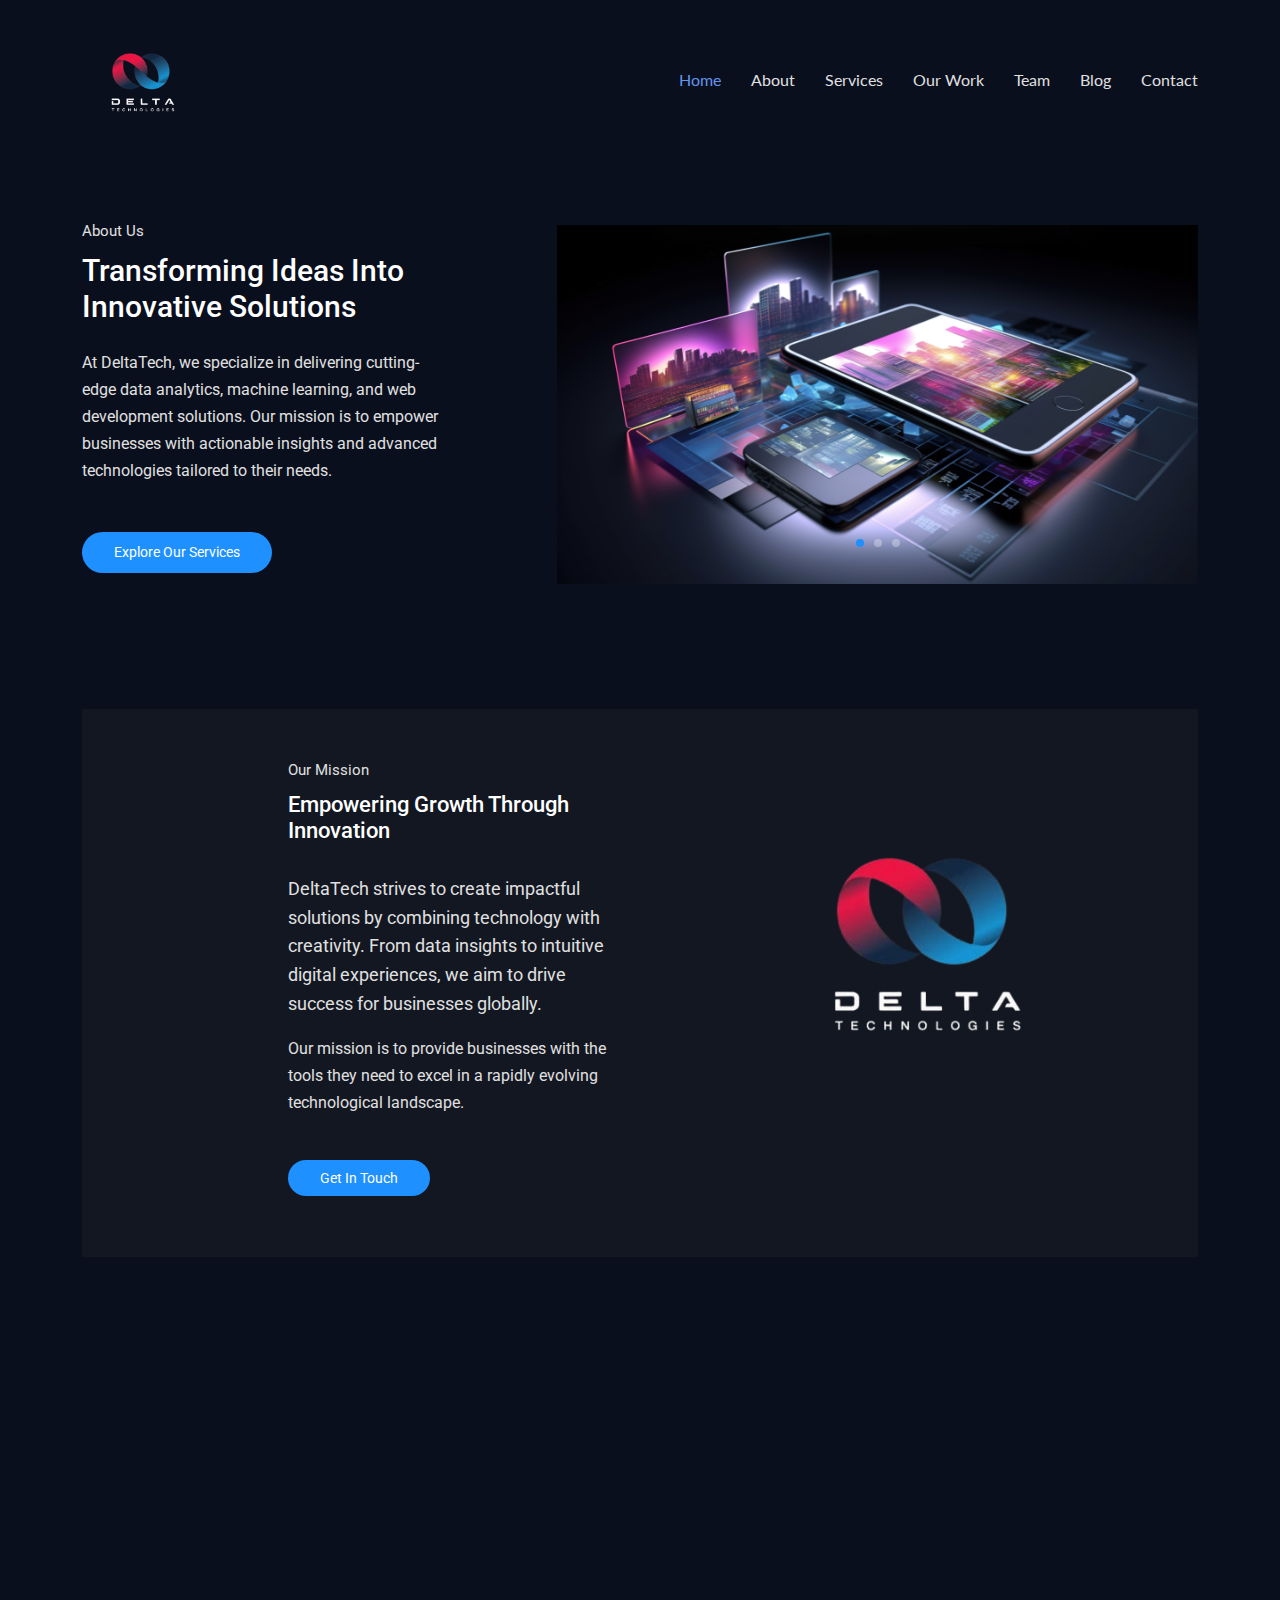
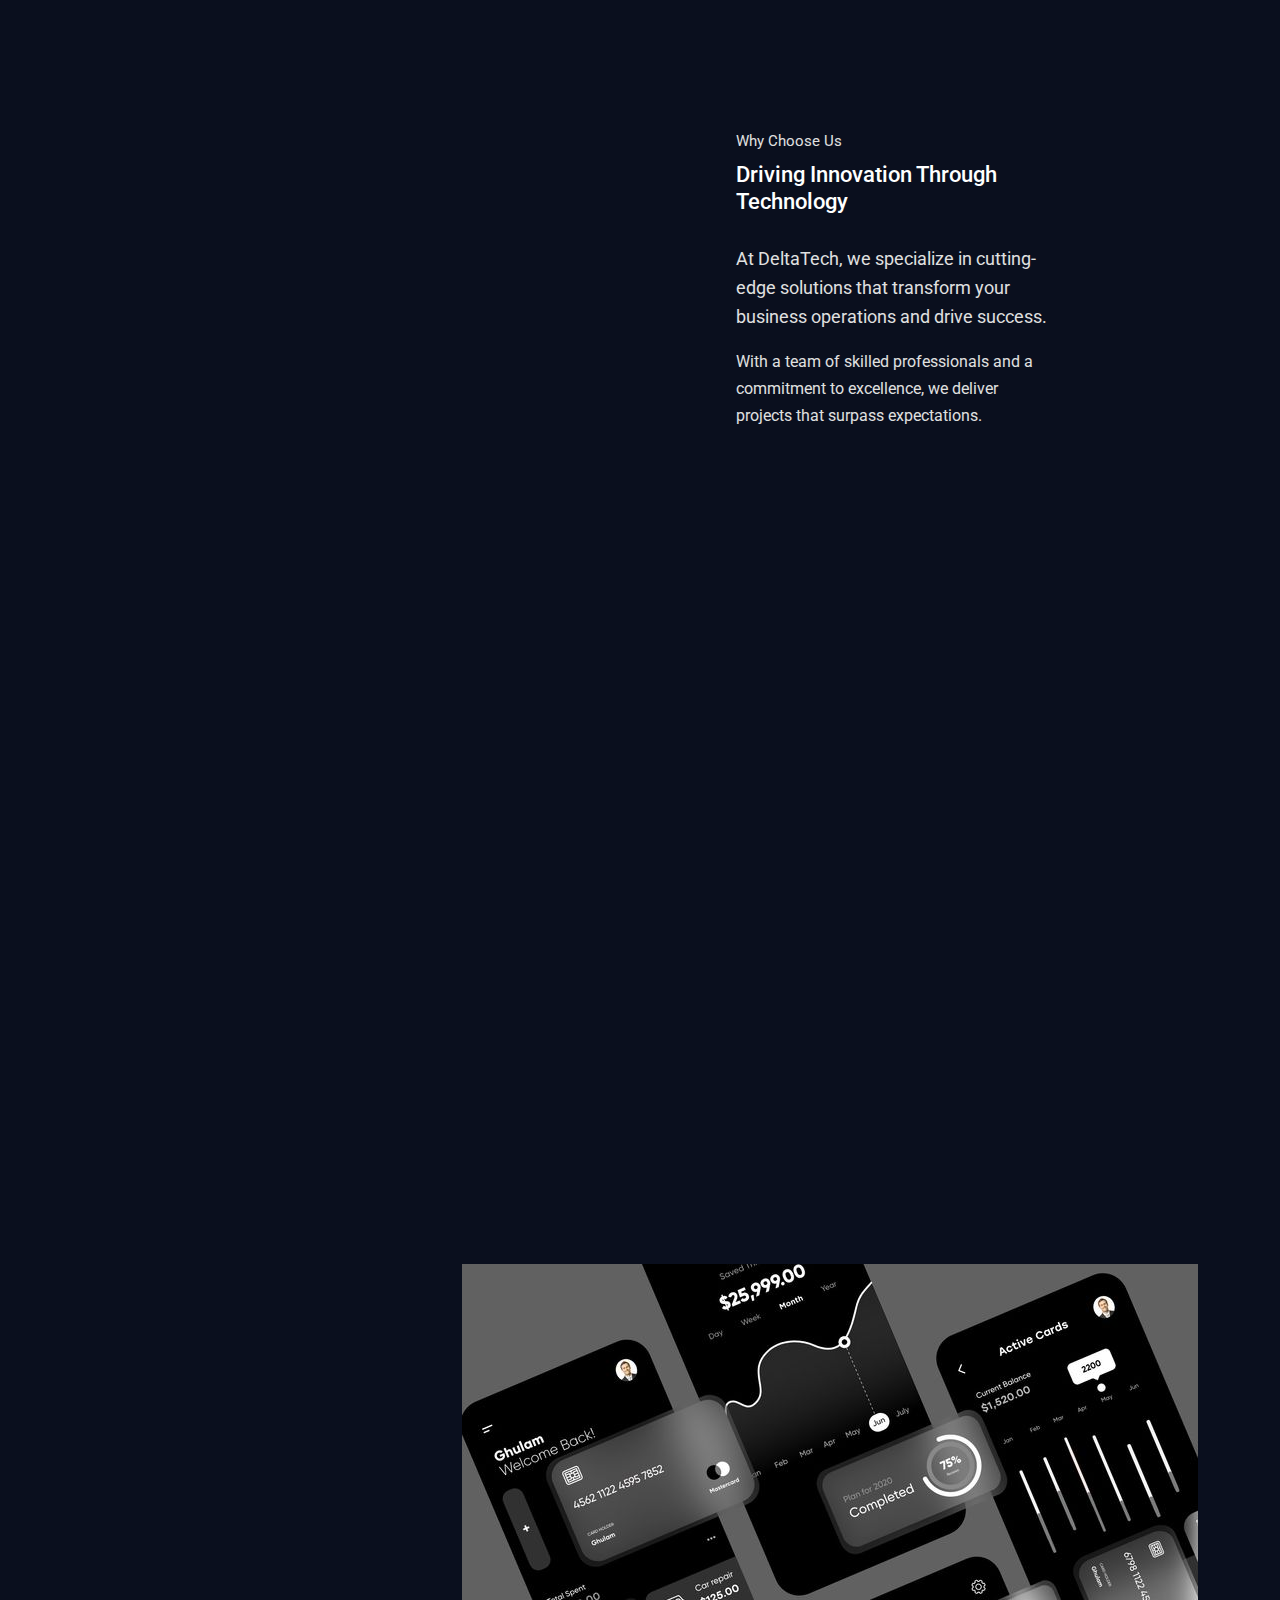
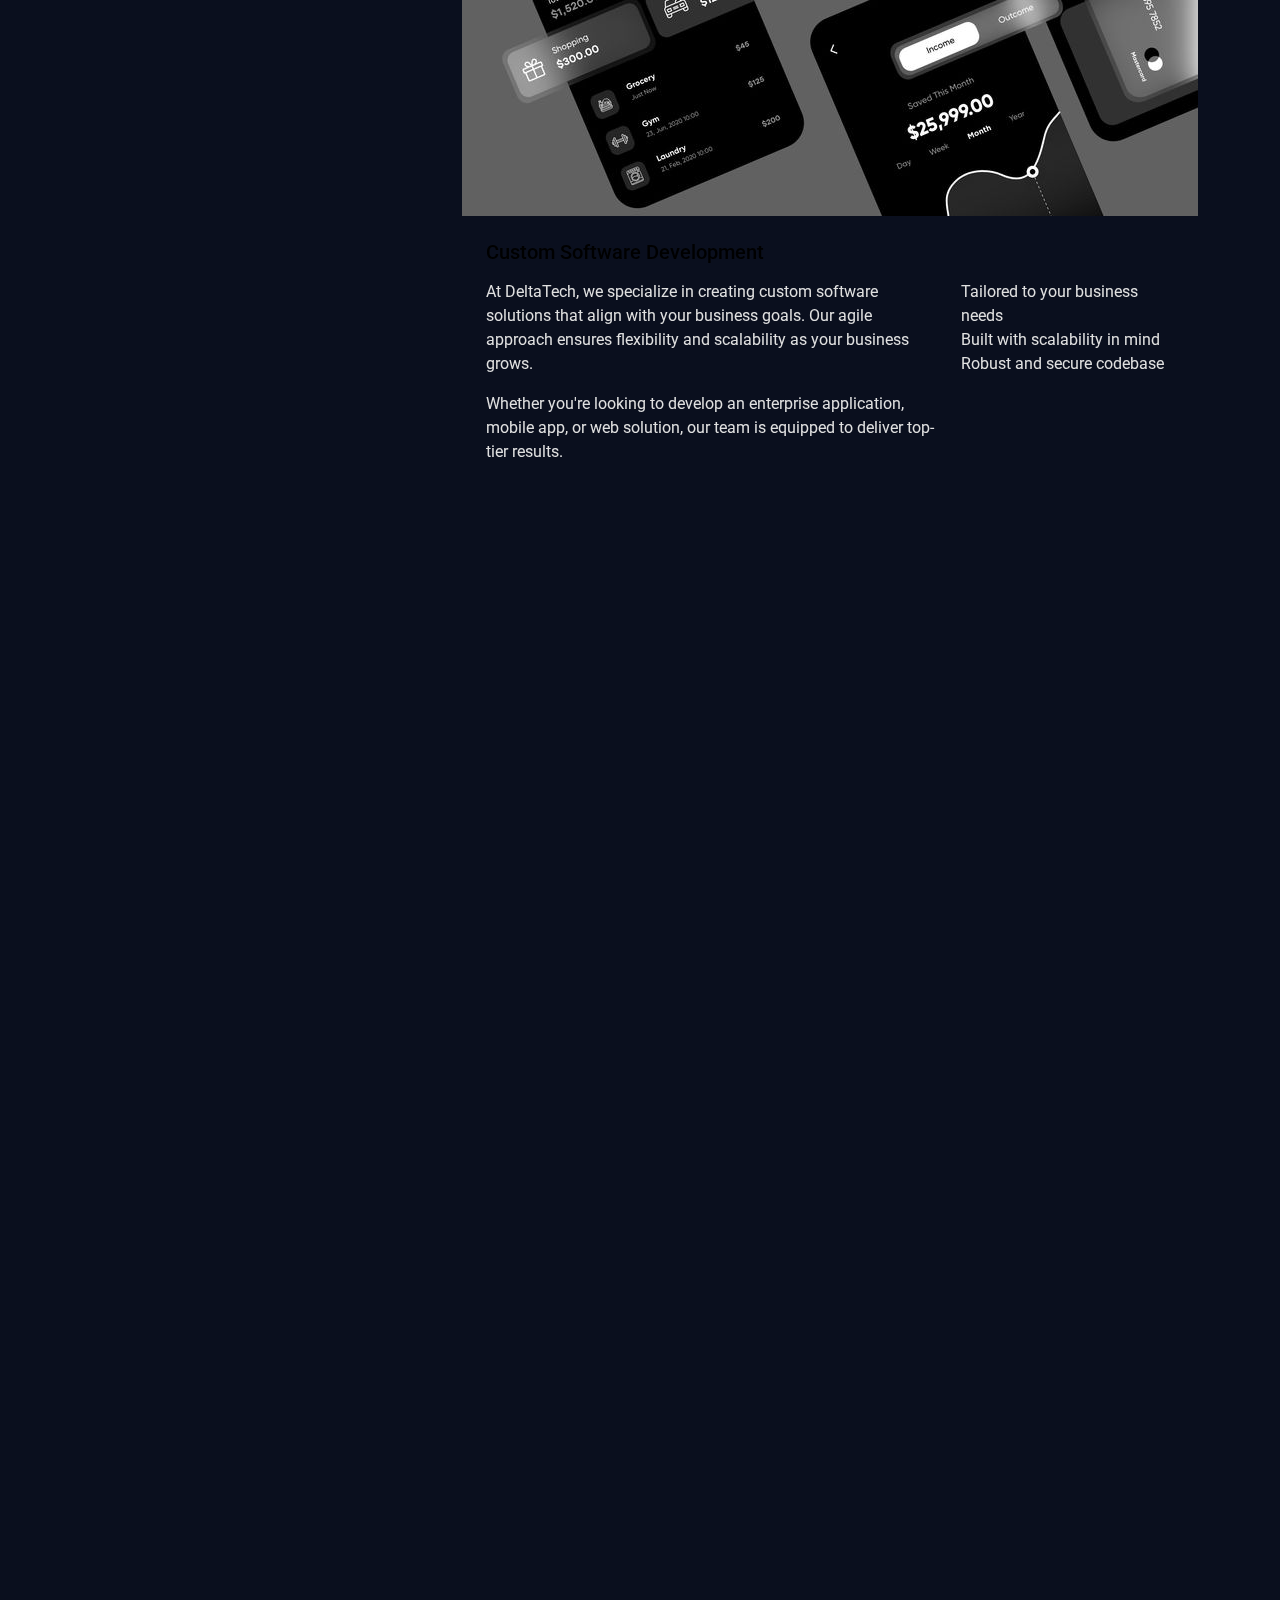
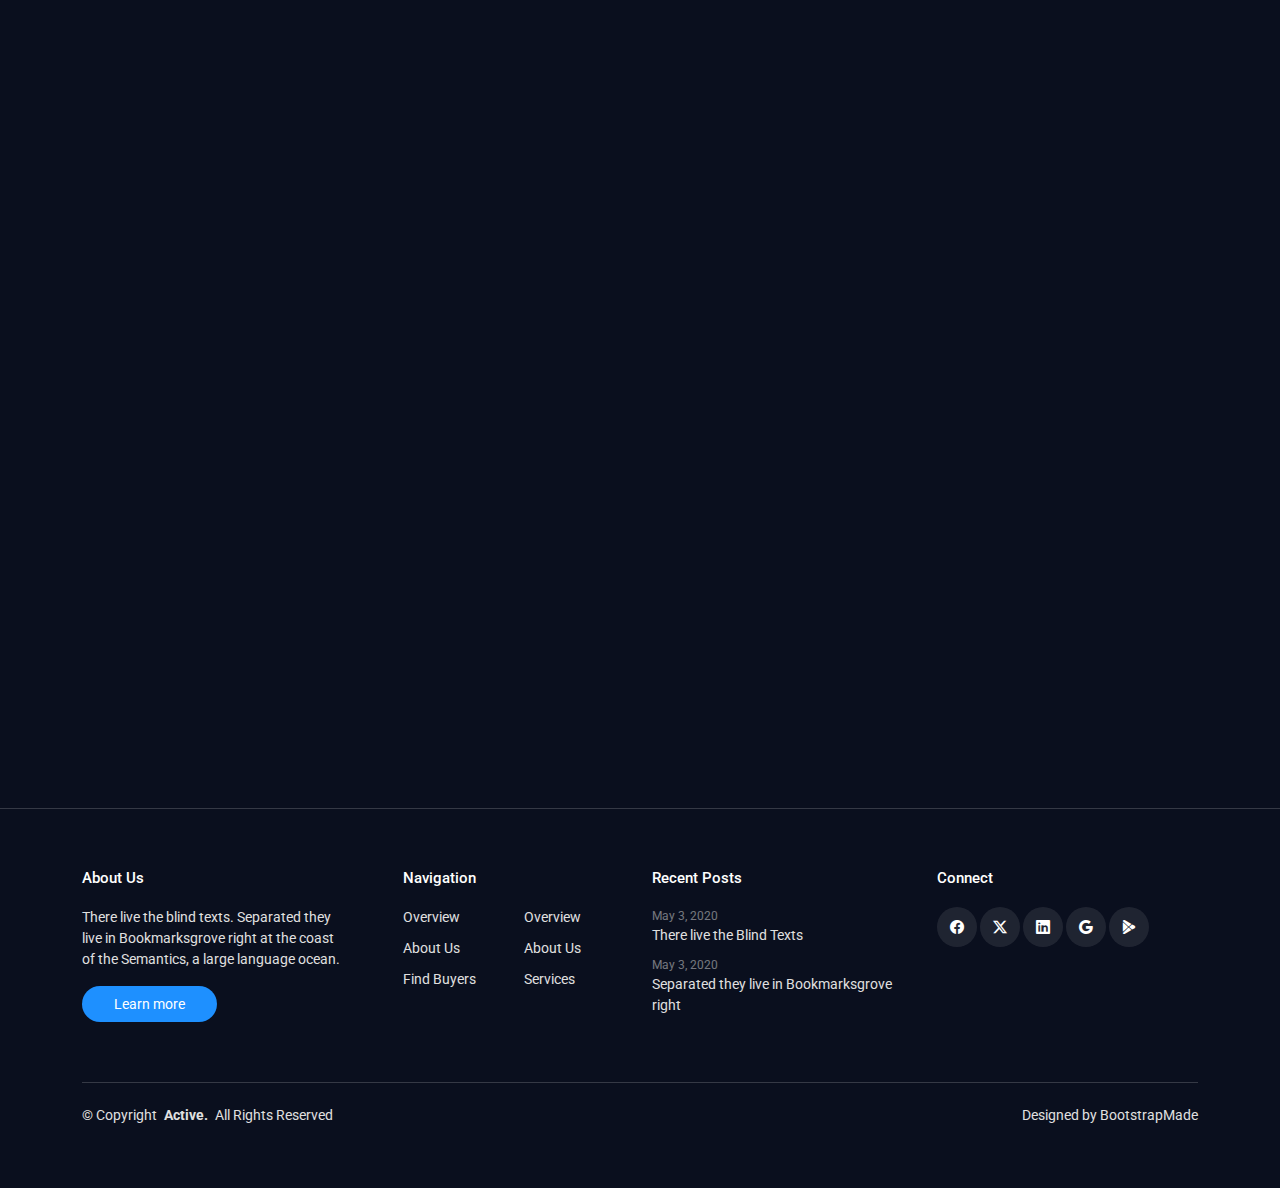
==== index.html @ 9fe97833 "delta tech website" ====
<!DOCTYPE html>
<html lang="en">

<head>
  <meta charset="utf-8">
  <meta content="width=device-width, initial-scale=1.0" name="viewport">
  <title>Index - Active Bootstrap Template</title>
  <meta name="description" content="">
  <meta name="keywords" content="">

  <!-- Favicons -->
  <link href="assets/img/WhatsApp_Image_2024-11-23_at_01.19.54_c399d956-removebg-preview.png" rel="icon">
  <link href="assets/img/WhatsApp_Image_2024-11-23_at_01.19.54_c399d956-removebg-preview.png" rel="apple-touch-icon">

  <!-- Fonts -->
  <link href="https://fonts.googleapis.com" rel="preconnect">
  <link href="https://fonts.gstatic.com" rel="preconnect" crossorigin>
  <link href="https://fonts.googleapis.com/css2?family=Roboto:ital,wght@0,100;0,300;0,400;0,500;0,700;0,900;1,100;1,300;1,400;1,500;1,700;1,900&family=Lato:ital,wght@0,100;0,300;0,400;0,700;0,900;1,100;1,300;1,400;1,700;1,900&display=swap" rel="stylesheet">

  <!-- Vendor CSS Files -->
  <link href="assets/vendor/bootstrap/css/bootstrap.min.css" rel="stylesheet">
  <link href="assets/vendor/bootstrap-icons/bootstrap-icons.css" rel="stylesheet">
  <link href="assets/vendor/aos/aos.css" rel="stylesheet">
  <link href="assets/vendor/swiper/swiper-bundle.min.css" rel="stylesheet">
  <link href="assets/vendor/glightbox/css/glightbox.min.css" rel="stylesheet">

  <!-- Main CSS File -->
  <link href="assets/css/main.css" rel="stylesheet">

  <!-- =======================================================
  * Template Name: Active
  * Template URL: https://bootstrapmade.com/active-bootstrap-website-template/
  * Updated: Aug 07 2024 with Bootstrap v5.3.3
  * Author: BootstrapMade.com
  * License: https://bootstrapmade.com/license/
  ======================================================== -->
</head>

<body class="index-page">

  <header id="header" class="header d-flex align-items-center sticky-top">
    <div class="container-fluid container-xl position-relative d-flex align-items-center justify-content-between">
  
      <a href="index.html" class="logo d-flex align-items-center">
        <!-- Uncomment the line below if you also wish to use an image logo -->
        <!-- <img src="assets/img/logo.png" alt=""> -->
        <image class="sitename" src="/assets/img/WhatsApp_Image_2024-11-23_at_01.19.54_c399d956-removebg-preview.png" style="width: 120px; height: 120px;"></image>

      </a>
  
      <nav id="navmenu" class="navmenu">
        <ul>
          <li><a href="index.html" class="active">Home</a></li>
          <li><a href="about.html">About</a></li>
          <li><a href="services.html">Services</a></li>
          <li><a href="portfolio.html">Our Work</a></li>
          <li><a href="team.html">Team</a></li>
          <li><a href="blog.html">Blog</a></li>
          <li><a href="contact.html">Contact</a></li>
        </ul>
        <i class="mobile-nav-toggle d-xl-none bi bi-list"></i>
      </nav>
  
    </div>
  </header>
  

  <main class="main">

<!-- About Section -->
<section id="about" class="about section">
  <div class="container">
    <div class="row align-items-center justify-content-between">
      <div class="col-lg-7 mb-5 mb-lg-0 order-lg-2" data-aos="fade-up" data-aos-delay="400">
        <div class="swiper init-swiper">
          <script type="application/json" class="swiper-config">
            {
              "loop": true,
              "speed": 600,
              "autoplay": {
                "delay": 5000
              },
              "slidesPerView": "auto",
              "pagination": {
                "el": ".swiper-pagination",
                "type": "bullets",
                "clickable": true
              },
              "breakpoints": {
                "320": {
                  "slidesPerView": 1,
                  "spaceBetween": 40
                },
                "1200": {
                  "slidesPerView": 1,
                  "spaceBetween": 1
                }
              }
            }
          </script>
          <div class="swiper-wrapper">
            <div class="swiper-slide">
              <img src="assets/img/—Pngtree—conceptual design for 3d application_4051754.jpg" alt="Data Analytics" class="img-fluid">
            </div>
            <div class="swiper-slide">
              <img src="assets/img/—Pngtree—developing and testing a 3d_13325147.jpg" alt="Web Development" class="img-fluid">
            </div>
            <div class="swiper-slide">
              <img src="assets/img/—Pngtree—illustration of a 3d render_13289194.jpg" alt="Machine Learning" class="img-fluid">
            </div>
          </div>
          <div class="swiper-pagination"></div>
        </div>
      </div>
      <div class="col-lg-4 order-lg-1">
        <span class="section-subtitle" data-aos="fade-up">About Us</span>
        <h1 class="mb-4" data-aos="fade-up">
          Transforming Ideas Into Innovative Solutions
        </h1>
        <p data-aos="fade-up">
          At DeltaTech, we specialize in delivering cutting-edge data analytics, 
          machine learning, and web development solutions. Our mission is to empower 
          businesses with actionable insights and advanced technologies tailored to their needs.
        </p>
        <p class="mt-5" data-aos="fade-up">
          <a href="#services" class="btn btn-get-started">Explore Our Services</a>
        </p>
      </div>
    </div>
  </div>
</section><!-- /About Section -->

<!-- About 2 Section -->
<section id="about-2" class="about-2 section light-background">
  <div class="container">
    <div class="content">
      <div class="row justify-content-center">
        <div class="col-sm-12 col-md-5 col-lg-4 col-xl-4 order-lg-2 offset-xl-1 mb-4">
          <div class="img-wrap text-center text-md-left" data-aos="fade-up" data-aos-delay="100">
            <div class="img">
              <img src="assets/img/WhatsApp_Image_2024-11-23_at_01.19.54_c399d956-removebg-preview.png" alt="Our Mission" class="img-fluid">
            </div>
          </div>
        </div>
        <div class="offset-md-0 offset-lg-1 col-sm-12 col-md-5 col-lg-5 col-xl-4" data-aos="fade-up">
          <div class="px-3">
            <span class="content-subtitle">Our Mission</span>
            <h2 class="content-title text-start">
              Empowering Growth Through Innovation
            </h2>
            <p class="lead">
              DeltaTech strives to create impactful solutions by combining technology with creativity. 
              From data insights to intuitive digital experiences, we aim to drive success for businesses globally.
            </p>
            <p class="mb-5">
              Our mission is to provide businesses with the tools they need to excel in a rapidly evolving technological landscape.
            </p>
            <p>
              <a href="#contact" class="btn-get-started">Get In Touch</a>
            </p>
          </div>
        </div>
      </div>
    </div>
  </div>
</section><!-- /About 2 Section -->

  <!-- Services Section -->
<section id="services" class="services section light-background">
  <div class="container">
    <div class="row gy-4 justify-content-center">
      
      <div class="col-lg-3">
        <div class="services-item" data-aos="fade-up">
          <div class="services-icon">
            <i class="bi bi-bar-chart"></i>
          </div>
          <div>
            <h3>Data Analytics</h3>
            <p>Leverage advanced data analysis to uncover insights and drive informed decisions for your business growth.</p>
          </div>
        </div>
      </div>
      
      <div class="col-lg-3">
        <div class="services-item" data-aos="fade-up" data-aos-delay="100">
          <div class="services-icon">
            <i class="bi bi-code-slash"></i>
          </div>
          <div>
            <h3>Web Development</h3>
            <p>Build scalable, responsive, and user-friendly websites tailored to your business needs.</p>
          </div>
        </div>
      </div>

      <div class="col-lg-3">
        <div class="services-item" data-aos="fade-up" data-aos-delay="200">
          <div class="services-icon">
            <i class="bi bi-robot"></i>
          </div>
          <div>
            <h3>Machine Learning</h3>
            <p>Integrate AI-powered solutions to automate processes and enhance decision-making with predictive models.</p>
          </div>
        </div>
      </div>

      <div class="col-lg-3">
        <div class="services-item" data-aos="fade-up" data-aos-delay="300">
          <div class="services-icon">
            <i class="bi bi-palette"></i>
          </div>
          <div>
            <h3>UI/UX Design</h3>
            <p>Craft intuitive and visually appealing interfaces to provide exceptional user experiences.</p>
          </div>
        </div>
      </div>

    </div>
  </div>
</section><!-- /Services Section -->

  <!-- Stats Section -->
<section id="stats" class="stats section light-background">
  <div class="container">
    <div class="row gy-4 justify-content-center">
      
      <div class="col-lg-5">
        <div class="images-overlap">
          <img src="assets/img/teamcolab.jpg" alt="Team Collaboration" class="img-fluid img-1" data-aos="fade-up">
        </div>
      </div>

      <div class="col-lg-4 ps-lg-5">
        <span class="content-subtitle">Why Choose Us</span>
        <h2 class="content-title">Driving Innovation Through Technology</h2>
        <p class="lead">
          At DeltaTech, we specialize in cutting-edge solutions that transform your business operations and drive success.
        </p>
        <p class="mb-5">
          With a team of skilled professionals and a commitment to excellence, we deliver projects that surpass expectations.
        </p>
        <div class="row mb-5 count-numbers">

          <!-- Start Stats Item -->
          <div class="col-4 counter" data-aos="fade-up" data-aos-delay="100">
            <span data-purecounter-separator="true" data-purecounter-start="0" data-purecounter-end="5000" data-purecounter-duration="1" class="purecounter number"></span>
            <span class="d-block">Hours Worked</span>
          </div>
          <!-- End Stats Item -->

          <!-- Start Stats Item -->
          <div class="col-4 counter" data-aos="fade-up" data-aos-delay="200">
            <span data-purecounter-separator="true" data-purecounter-start="0" data-purecounter-end="2500" data-purecounter-duration="1" class="purecounter number"></span>
            <span class="d-block">Solutions Delivered</span>
          </div>
          <!-- End Stats Item -->

          <!-- Start Stats Item -->
          <div class="col-4 counter" data-aos="fade-up" data-aos-delay="300">
            <span data-purecounter-separator="true" data-purecounter-start="0" data-purecounter-end="1500" data-purecounter-duration="1" class="purecounter number"></span>
            <span class="d-block">Happy Clients</span>
          </div>
          <!-- End Stats Item -->

        </div>
      </div>
      
    </div>
  </div>
</section><!-- /Stats Section -->

 <!-- Blog Posts Section -->
<section id="blog-posts" class="blog-posts section">
  <!-- Section Title -->
  <div class="container section-title" data-aos="fade-up">
    <p>Recent Insights</p>
    <h2>Our Blog</h2>
  </div><!-- End Section Title -->
  <div class="container">

    <div class="row gy-4">
      <div class="col-md-6 col-lg-4">
        <div class="post-entry" data-aos="fade-up" data-aos-delay="100">
          <a href="#" class="thumb d-block"><img src="assets/img/tech_innovation.jpg" alt="Image" class="img-fluid rounded"></a>

          <div class="post-content">
            <div class="meta">
              <a href="#" class="cat">Technology</a> •
              <span class="date">October 12, 2024</span>
            </div>
            <h3><a href="#">Harnessing Artificial Intelligence for the Future</a></h3>
            <p>
              Exploring how AI is revolutionizing industries and creating new opportunities for businesses to innovate.
            </p>

            <div class="d-flex author align-items-center">
              <div class="pic">
                <img src="assets/img/team/team-4.jpg" alt="Image" class="img-fluid rounded-circle">
              </div>
              <div class="author-name">
                <strong class="d-block">Alex James</strong>
                <span class="">Lead AI Specialist</span>
              </div>
            </div>
          </div>
        </div>
      </div>

      <div class="col-md-6 col-lg-4">
        <div class="post-entry" data-aos="fade-up" data-aos-delay="200">
          <a href="#" class="thumb d-block"><img src="assets/img/digital_transformation.jpg" alt="Image" class="img-fluid rounded"></a>

          <div class="post-content">
            <div class="meta">
              <a href="#" class="cat">Development</a> •
              <span class="date">October 15, 2024</span>
            </div>
            <h3><a href="#">The Role of Digital Transformation in Modern Business</a></h3>
            <p>
              A deep dive into how businesses can leverage digital tools to streamline operations and drive growth.
            </p>

            <div class="d-flex author align-items-center">
              <div class="pic">
                <img src="assets/img/team/team-2.jpg" alt="Image" class="img-fluid rounded-circle">
              </div>
              <div class="author-name">
                <strong class="d-block">Sophia Turner</strong>
                <span class="">Digital Transformation Expert</span>
              </div>
            </div>
          </div>
        </div>
      </div>

      <div class="col-md-6 col-lg-4">
        <div class="post-entry" data-aos="fade-up" data-aos-delay="300">
          <a href="#" class="thumb d-block"><img src="assets/img/tech_trends.jpg" alt="Image" class="img-fluid rounded"></a>

          <div class="post-content">
            <div class="meta">
              <a href="#" class="cat">Innovation</a> •
              <span class="date">October 18, 2024</span>
            </div>
            <h3><a href="#">Top Tech Trends to Watch in 2025</a></h3>
            <p>
              Stay ahead of the curve with a look at the emerging technologies that will shape the next decade.
            </p>

            <div class="d-flex author align-items-center">
              <div class="pic">
                <img src="assets/img/team/team-4.jpg" alt="Image" class="img-fluid rounded-circle">
              </div>
              <div class="author-name">
                <strong class="d-block">Ethan Williams</strong>
                <span class="">Innovation Strategist</span>
              </div>
            </div>
          </div>
        </div>
      </div>
    </div>
  </div>
</section><!-- /Blog Posts Section -->

   <!-- Tabs Section -->
<section id="tabs" class="tabs section light-background">

  <div class="container">
    <div class="row gap-x-lg-4 justify-content-between">
      <div class="col-lg-4 js-custom-dots">
        <a href="#" class="service-item link horizontal d-flex active" data-aos="fade-left" data-aos-delay="0">
          <div class="service-icon color-1 mb-4">
            <i class="bi bi-laptop"></i>
          </div>
          <!-- /.icon -->
          <div class="service-contents">
            <h3>Custom Software Development</h3>
            <p>
              Tailored solutions for your business needs, built with scalability and performance in mind.
            </p>
          </div>
          <!-- /.service-contents-->
        </a>
        <!-- /.service -->

        <a href="#" class="service-item link horizontal d-flex" data-aos="fade-left" data-aos-delay="100">
          <div class="service-icon color-2 mb-4">
            <i class="bi bi-gear"></i>
          </div>
          <!-- /.icon -->
          <div class="service-contents">
            <h3>AI & Machine Learning</h3>
            <p>
              Leverage the power of AI and ML to streamline operations and unlock new opportunities.
            </p>
          </div>
          <!-- /.service-contents-->
        </a>
        <!-- /.service -->

        <a href="#" class="service-item link horizontal d-flex" data-aos="fade-left" data-aos-delay="200">
          <div class="service-icon color-3 mb-4">
            <i class="bi bi-cloud"></i>
          </div>
          <!-- /.icon -->
          <div class="service-contents">
            <h3>Cloud Solutions</h3>
            <p>
              Scalable cloud infrastructure solutions designed for flexibility and growth.
            </p>
          </div>
          <!-- /.service-contents-->
        </a>
        <!-- /.service -->

        <a href="#" class="service-item link horizontal d-flex" data-aos="fade-left" data-aos-delay="300">
          <div class="service-icon color-4 mb-4">
            <i class="bi bi-shield-lock"></i>
          </div>
          <!-- /.icon -->
          <div class="service-contents">
            <h3>Cybersecurity</h3>
            <p>
              Protecting your digital assets with cutting-edge security solutions.
            </p>
          </div>
          <!-- /.service-contents-->
        </a>
        <!-- /.service -->
      </div>

      <div class="col-lg-8">
        <div class="swiper init-swiper-tabs">
          <script type="application/json" class="swiper-config">
            {
              "loop": true,
              "speed": 600,
              "autoHeight": true,
              "autoplay": {
                "delay": 5000
              },
              "slidesPerView": "auto",
              "pagination": {
                "el": ".swiper-pagination",
                "type": "bullets",
                "clickable": true
              },
              "breakpoints": {
                "320": {
                  "slidesPerView": 1,
                  "spaceBetween": 40
                },
                "1200": {
                  "slidesPerView": 1,
                  "spaceBetween": 1
                }
              }
            }
          </script>
          <div class="swiper-wrapper">
            <div class="swiper-slide">
              <img src="assets/img/Finance App Dark Theme.jpeg" alt="Image" class="img-fluid">
              <div class="p-4">
                <h3 class="text-black h5 mb-3">Custom Software Development</h3>
                <div class="row">
                  <div class="col-lg-8">
                    <p>
                      At DeltaTech, we specialize in creating custom software solutions that align with your business goals. Our agile approach ensures flexibility and scalability as your business grows.
                    </p>
                    <p>
                      Whether you're looking to develop an enterprise application, mobile app, or web solution, our team is equipped to deliver top-tier results.
                    </p>
                  </div>
                  <div class="col-lg-4">
                    <ul class="list-unstyled list-check">
                      <li>Tailored to your business needs</li>
                      <li>Built with scalability in mind</li>
                      <li>Robust and secure codebase</li>
                    </ul>
                  </div>
                </div>
              </div>
            </div>
            <div class="swiper-slide">
              <img src="assets/img/ai wallapaper.jpg" alt="Image" class="img-fluid">
            </div>
            <div class="swiper-slide">
              <img src="assets/img/cloud.jpg" alt="Image" class="img-fluid">
            </div>
            <div class="swiper-slide">
              <img src="assets/img/security.jpg" alt="Image" class="img-fluid">
            </div>
          </div>
        </div>
      </div>
    </div>
  </div>
</section><!-- /Tabs Section -->

  <!-- Services 2 Section -->
<section id="services-2" class="services-2 section">

  <div class="container">
    <div class="row justify-content-center" data-aos="fade-up">
      <div class="col-md-6 col-lg-4">
        <span class="content-subtitle">Our Services</span>
        <h2 class="content-title">
          Delivering Excellence in Every Line of Code
        </h2>
        <p class="lead">
          At DeltaTech, we provide innovative solutions to address complex business challenges, leveraging cutting-edge technologies.
        </p>
        <p class="mb-5">
          Our solutions are designed to optimize performance, enhance security, and foster scalability, helping you stay ahead in a competitive market.
        </p>
        <p>
          <a href="#" class="btn btn-get-started">Get Started</a>
        </p>
      </div>
      <div class="col-md-6 col-lg-6 ps-lg-5">
        <div class="row">
          <div class="col-6 col-sm-6 col-md-6 col-lg-6">
            <div class="services-item" data-aos="fade-up" data-aos-delay="">
              <div class="services-icon">
                <i class="bi bi-code-slash"></i>
              </div>
              <div>
                <h3>Custom Software Development</h3>
                <p>We build software solutions that are tailored to your business needs, ensuring scalability and high performance.</p>
              </div>
            </div>
          </div>
          <div class="col-6 col-sm-6 col-md-6 col-lg-6">
            <div class="services-item" data-aos="fade-up" data-aos-delay="100">
              <div class="services-icon">
                <i class="bi bi-braces"></i>
              </div>
              <div>
                <h3>AI & Machine Learning</h3>
                <p>We help integrate AI and ML into your business operations, improving efficiency and driving innovation.</p>
              </div>
            </div>
          </div>
          <div class="col-6 col-sm-6 col-md-6 col-lg-6">
            <div class="services-item" data-aos="fade-up" data-aos-delay="200">
              <div class="services-icon">
                <i class="bi bi-cloud-arrow-up"></i>
              </div>
              <div>
                <h3>Cloud Solutions</h3>
                <p>Our cloud services offer flexible, secure, and scalable infrastructure for businesses of all sizes.</p>
              </div>
            </div>
          </div>

          <div class="col-6 col-sm-6 col-md-6 col-lg-6">
            <div class="services-item" data-aos="fade-up" data-aos-delay="300">
              <div class="services-icon">
                <i class="bi bi-shield-lock"></i>
              </div>
              <div>
                <h3>Cybersecurity</h3>
                <p>We safeguard your digital assets with advanced security strategies to mitigate risks and vulnerabilities.</p>
              </div>
            </div>
          </div>
        </div>
      </div>
    </div>
  </div>
</section><!-- /Services 2 Section -->

<!-- Pricing Section -->
<section id="pricing" class="pricing section light-background">

  <!-- Section Title -->
  <div class="container section-title" data-aos="fade-up">
    <p>Our Plans</p>
    <h2>Pricing Table</h2>
  </div><!-- End Section Title -->

  <div class="container">

    <div class="row gy-4">

      <div class="col-lg-4 col-md-6" data-aos="fade-up" data-aos-delay="100">
        <div class="pricing-item">
          <h3>Basic</h3>
          <h4><sup>$</sup>0<span> / month</span></h4>
          <ul>
            <li>Access to core website application features</li>
            <li>Email support</li>
            <li>Limited to 1 user</li>
            <li class="na">API access</li>
            <li class="na">Premium business data analytics</li>
          </ul>
          <div class="btn-wrap">
            <a href="#" class="btn-buy">Start Free</a>
          </div>
        </div>
      </div><!-- End Pricing Item -->

      <div class="col-lg-4 col-md-6" data-aos="fade-up" data-aos-delay="200">
        <div class="pricing-item recommended">
          <span class="recommended-badge">Recommended</span>
          <h3>Business</h3>
          <h4><sup>$</sup>19<span> / month</span></h4>
          <ul>
            <li>All Basic features</li>
            <li>Priority email support</li>
            <li>Up to 5 users</li>
            <li>API access</li>
            <li class="na">Custom integrations for website applications</li>
          </ul>
          <div class="btn-wrap">
            <a href="#" class="btn-buy">Get Started</a>
          </div>
        </div>
      </div><!-- End Pricing Item -->

      <div class="col-lg-4 col-md-6" data-aos="fade-up" data-aos-delay="300">
        <div class="pricing-item">
          <h3>Enterprise</h3>
          <h4><sup>$</sup>49<span> / month</span></h4>
          <ul>
            <li>All Business features</li>
            <li>24/7 premium support</li>
            <li>Unlimited users</li>
            <li>Advanced business data analytics and reporting</li>
            <li>Custom integrations for website applications</li>
          </ul>
          <div class="btn-wrap">
            <a href="#" class="btn-buy">Buy Now</a>
          </div>
        </div>
      </div><!-- End Pricing Item -->

    </div>

  </div>

</section><!-- /Pricing Section -->
<!-- Faq Section -->


 <!-- Testimonials Section -->
<section id="testimonials" class="testimonials section">
  <!-- Section Title -->
  <div class="container section-title" data-aos="fade-up">
    <p>Happy Customers</p>
    <h2>Testimonials</h2>
  </div><!-- End Section Title -->

  <div class="container" data-aos="fade-up">
    <div class="row justify-content-center">
      <div class="col-lg-7">
        <div class="swiper init-swiper">
          <script type="application/json" class="swiper-config">
            {
              "loop": true,
              "speed": 600,
              "autoplay": {
                "delay": 5000
              },
              "slidesPerView": "auto",
              "pagination": {
                "el": ".swiper-pagination",
                "type": "bullets",
                "clickable": true
              },
              "breakpoints": {
                "320": {
                  "slidesPerView": 1,
                  "spaceBetween": 40
                },
                "1200": {
                  "slidesPerView": 1,
                  "spaceBetween": 1
                }
              }
            }
          </script>
          <div class="swiper-wrapper">
            <div class="swiper-slide">
              <div class="testimonial mx-auto">
                <figure class="img-wrap">
                  <img src="assets/img/testimonials/testimonials-1.jpg" alt="Adam Anderson" class="img-fluid">
                </figure>
                <h3 class="name">Adam Anderson</h3>
                <blockquote>
                  <p>
                    “Delta Tech transformed our business processes! Their website application solutions made our workflow smoother, and their analytics helped us make better data-driven decisions.”
                  </p>
                </blockquote>
              </div>
            </div>
            <div class="swiper-slide">
              <div class="testimonial mx-auto">
                <figure class="img-wrap">
                  <img src="assets/img/testimonials/testimonials-2.jpg" alt="Lukas Devlin" class="img-fluid">
                </figure>
                <h3 class="name">Lukas Devlin</h3>
                <blockquote>
                  <p>
                    “The Delta Tech team is exceptional. From building custom integrations to providing insights through advanced analytics, they exceeded our expectations.”
                  </p>
                </blockquote>
              </div>
            </div>
            <div class="swiper-slide">
              <div class="testimonial mx-auto">
                <figure class="img-wrap">
                  <img src="assets/img/testimonials/testimonials-3.jpg" alt="Kayla Bryant" class="img-fluid">
                </figure>
                <h3 class="name">Kayla Bryant</h3>
                <blockquote>
                  <p>
                    “Their platform helped us launch our website application seamlessly. The tools were easy to use, and the support team was incredibly responsive.”
                  </p>
                </blockquote>
              </div>
            </div>
            <div class="swiper-slide">
              <div class="testimonial mx-auto">
                <figure class="img-wrap">
                  <img src="assets/img/testimonials/testimonials-4.jpg" alt="Rachel Lee" class="img-fluid">
                </figure>
                <h3 class="name">Rachel Lee</h3>
                <blockquote>
                  <p>
                    “As a small business, I needed a reliable platform for data analytics. Delta Tech not only provided that but also helped me scale my operations effortlessly.”
                  </p>
                </blockquote>
              </div>
            </div>
            <div class="swiper-slide">
              <div class="testimonial mx-auto">
                <figure class="img-wrap">
                  <img src="assets/img/testimonials/testimonials-5.jpg" alt="Jordan Smith" class="img-fluid">
                </figure>
                <h3 class="name">Jordan Smith</h3>
                <blockquote>
                  <p>
                    “Delta Tech’s enterprise solutions are unparalleled. The custom integrations saved us countless hours and helped streamline our business operations.”
                  </p>
                </blockquote>
              </div>
            </div>
          </div>
          <div class="swiper-pagination"></div>
        </div>
      </div>
    </div>
  </div>
</section><!-- /Testimonials Section -->

  </main>

  <footer id="footer" class="footer light-background">
    <div class="container">
      <div class="row g-4">
        <div class="col-md-6 col-lg-3 mb-3 mb-md-0">
          <div class="widget">
            <h3 class="widget-heading">About Us</h3>
            <p class="mb-4">
              There live the blind texts. Separated they live in Bookmarksgrove
              right at the coast of the Semantics, a large language ocean.
            </p>
            <p class="mb-0">
              <a href="#" class="btn-learn-more">Learn more</a>
            </p>
          </div>
        </div>
        <div class="col-md-6 col-lg-3 ps-lg-5 mb-3 mb-md-0">
          <div class="widget">
            <h3 class="widget-heading">Navigation</h3>
            <ul class="list-unstyled float-start me-5">
              <li><a href="#">Overview</a></li>
              <li><a href="#">About Us</a></li>
              <li><a href="#">Find Buyers</a></li>
            </ul>
            <ul class="list-unstyled float-start">
              <li><a href="#">Overview</a></li>
              <li><a href="#">About Us</a></li>
              <li><a href="#">Services</a></li>
            </ul>
          </div>
        </div>
        <div class="col-md-6 col-lg-3 pl-lg-5">
          <div class="widget">
            <h3 class="widget-heading">Recent Posts</h3>
            <ul class="list-unstyled footer-blog-entry">
              <li>
                <span class="d-block date">May 3, 2020</span>
                <a href="#">There live the Blind Texts</a>
              </li>
              <li>
                <span class="d-block date">May 3, 2020</span>
                <a href="#">Separated they live in Bookmarksgrove right</a>
              </li>
            </ul>
          </div>
        </div>
        <div class="col-md-6 col-lg-3 pl-lg-5">
          <div class="widget">
            <h3 class="widget-heading">Connect</h3>
            <ul class="list-unstyled social-icons light mb-3">
              <li>
                <a href="https://www.facebook.com/profile.php?id=61567886446902"><span class="bi bi-facebook"></span></a>
              </li>
              <li>
                <a href="#"><span class="bi bi-twitter-x"></span></a>
              </li>
              <li>
                <a href="#"><span class="bi bi-linkedin"></span></a>
              </li>
              <li>
                <a href="#"><span class="bi bi-google"></span></a>
              </li>
              <li>
                <a href="#"><span class="bi bi-google-play"></span></a>
              </li>
            </ul>
          </div>

          <div class="widget">
           
          </div>
        </div>
      </div>

      <div class="copyright d-flex flex-column flex-md-row align-items-center justify-content-md-between">
        <p>© <span>Copyright</span> <strong class="px-1 sitename">Active.</strong> <span>All Rights Reserved</span></p>
        <div class="credits">
          <!-- All the links in the footer should remain intact. -->
          <!-- You can delete the links only if you've purchased the pro version. -->
          <!-- Licensing information: https://bootstrapmade.com/license/ -->
          <!-- Purchase the pro version with working PHP/AJAX contact form: [buy-url] -->
          Designed by <a href="https://bootstrapmade.com/">BootstrapMade</a>
        </div>
      </div>
    </div>
  </footer>

  <!-- Scroll Top -->
  <a href="#" id="scroll-top" class="scroll-top d-flex align-items-center justify-content-center"><i class="bi bi-arrow-up-short"></i></a>

  <!-- Preloader -->
  <div id="preloader"></div>

  <!-- Vendor JS Files -->
  <script src="assets/vendor/bootstrap/js/bootstrap.bundle.min.js"></script>
  <script src="assets/vendor/php-email-form/validate.js"></script>
  <script src="assets/vendor/aos/aos.js"></script>
  <script src="assets/vendor/swiper/swiper-bundle.min.js"></script>
  <script src="assets/vendor/purecounter/purecounter_vanilla.js"></script>
  <script src="assets/vendor/glightbox/js/glightbox.min.js"></script>
  <script src="assets/vendor/imagesloaded/imagesloaded.pkgd.min.js"></script>
  <script src="assets/vendor/isotope-layout/isotope.pkgd.min.js"></script>

  <!-- Main JS File -->
  <script src="assets/js/main.js"></script>

</body>

</html>
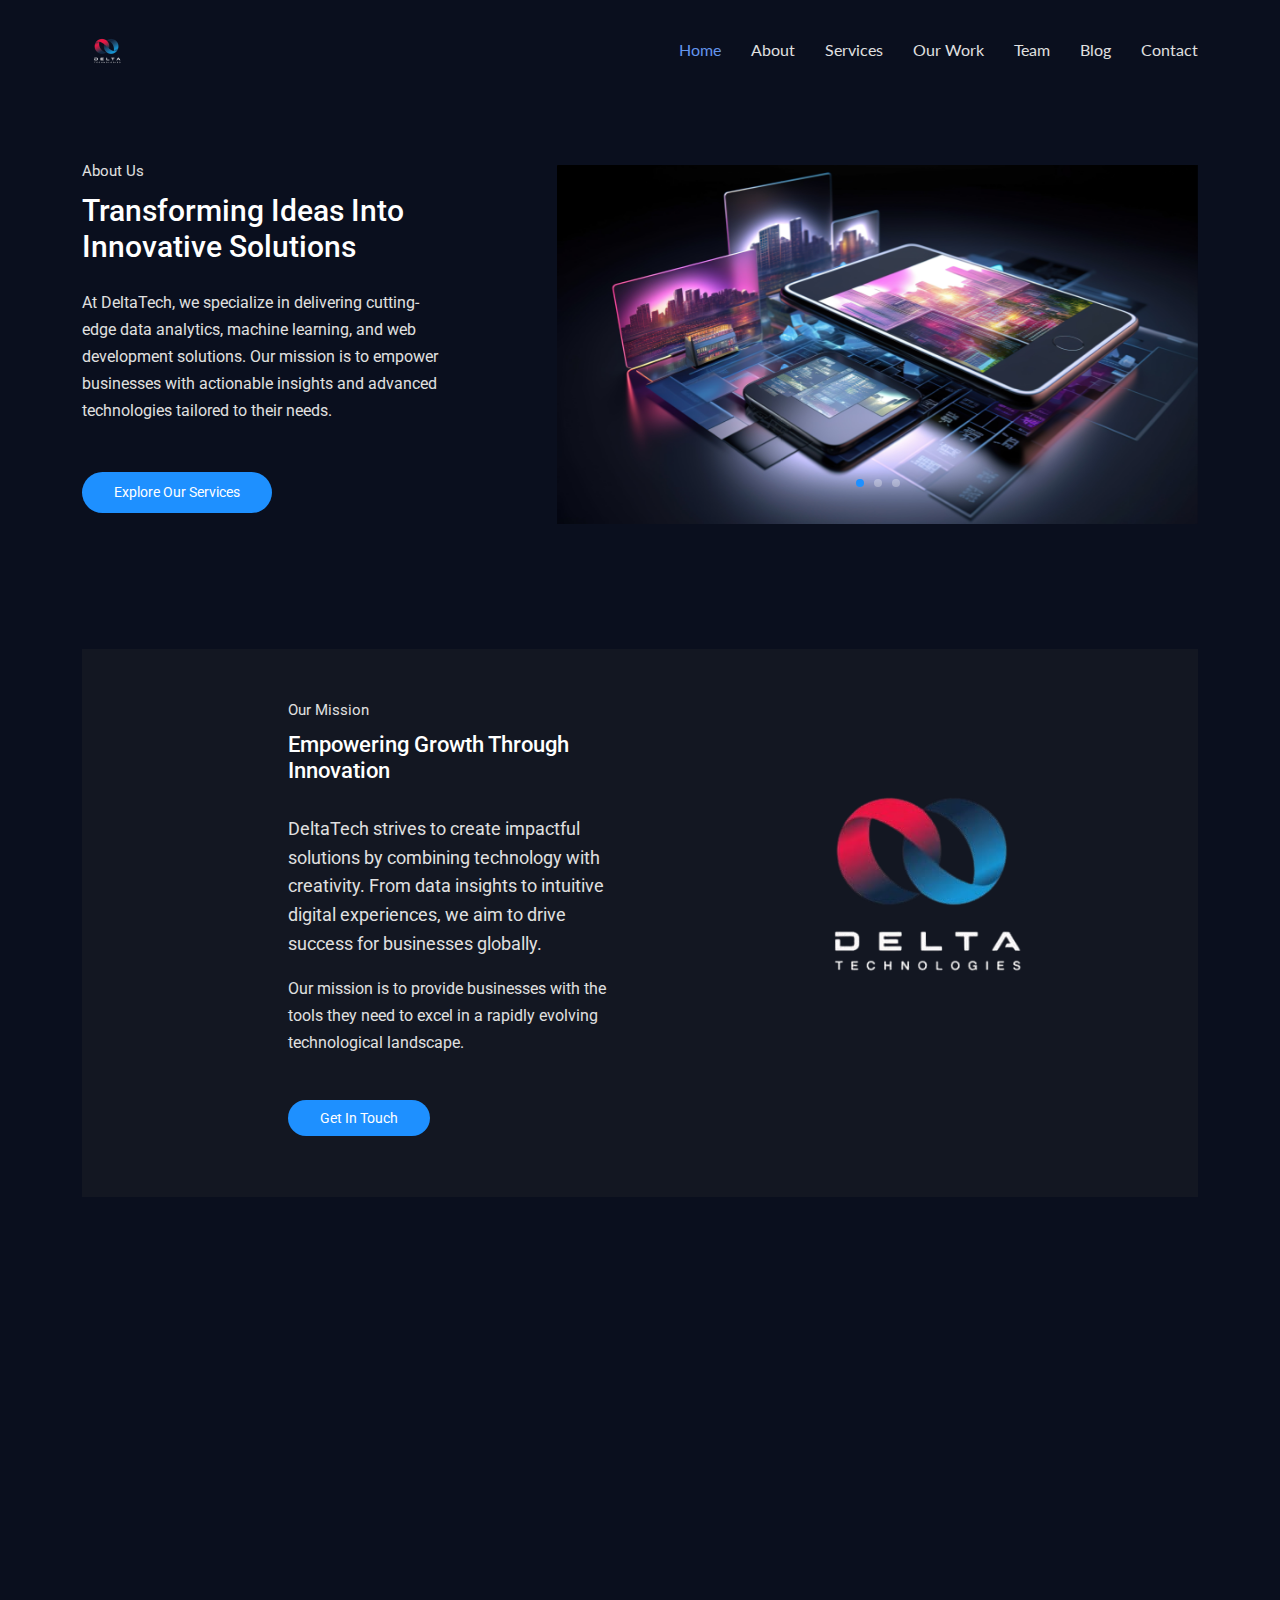
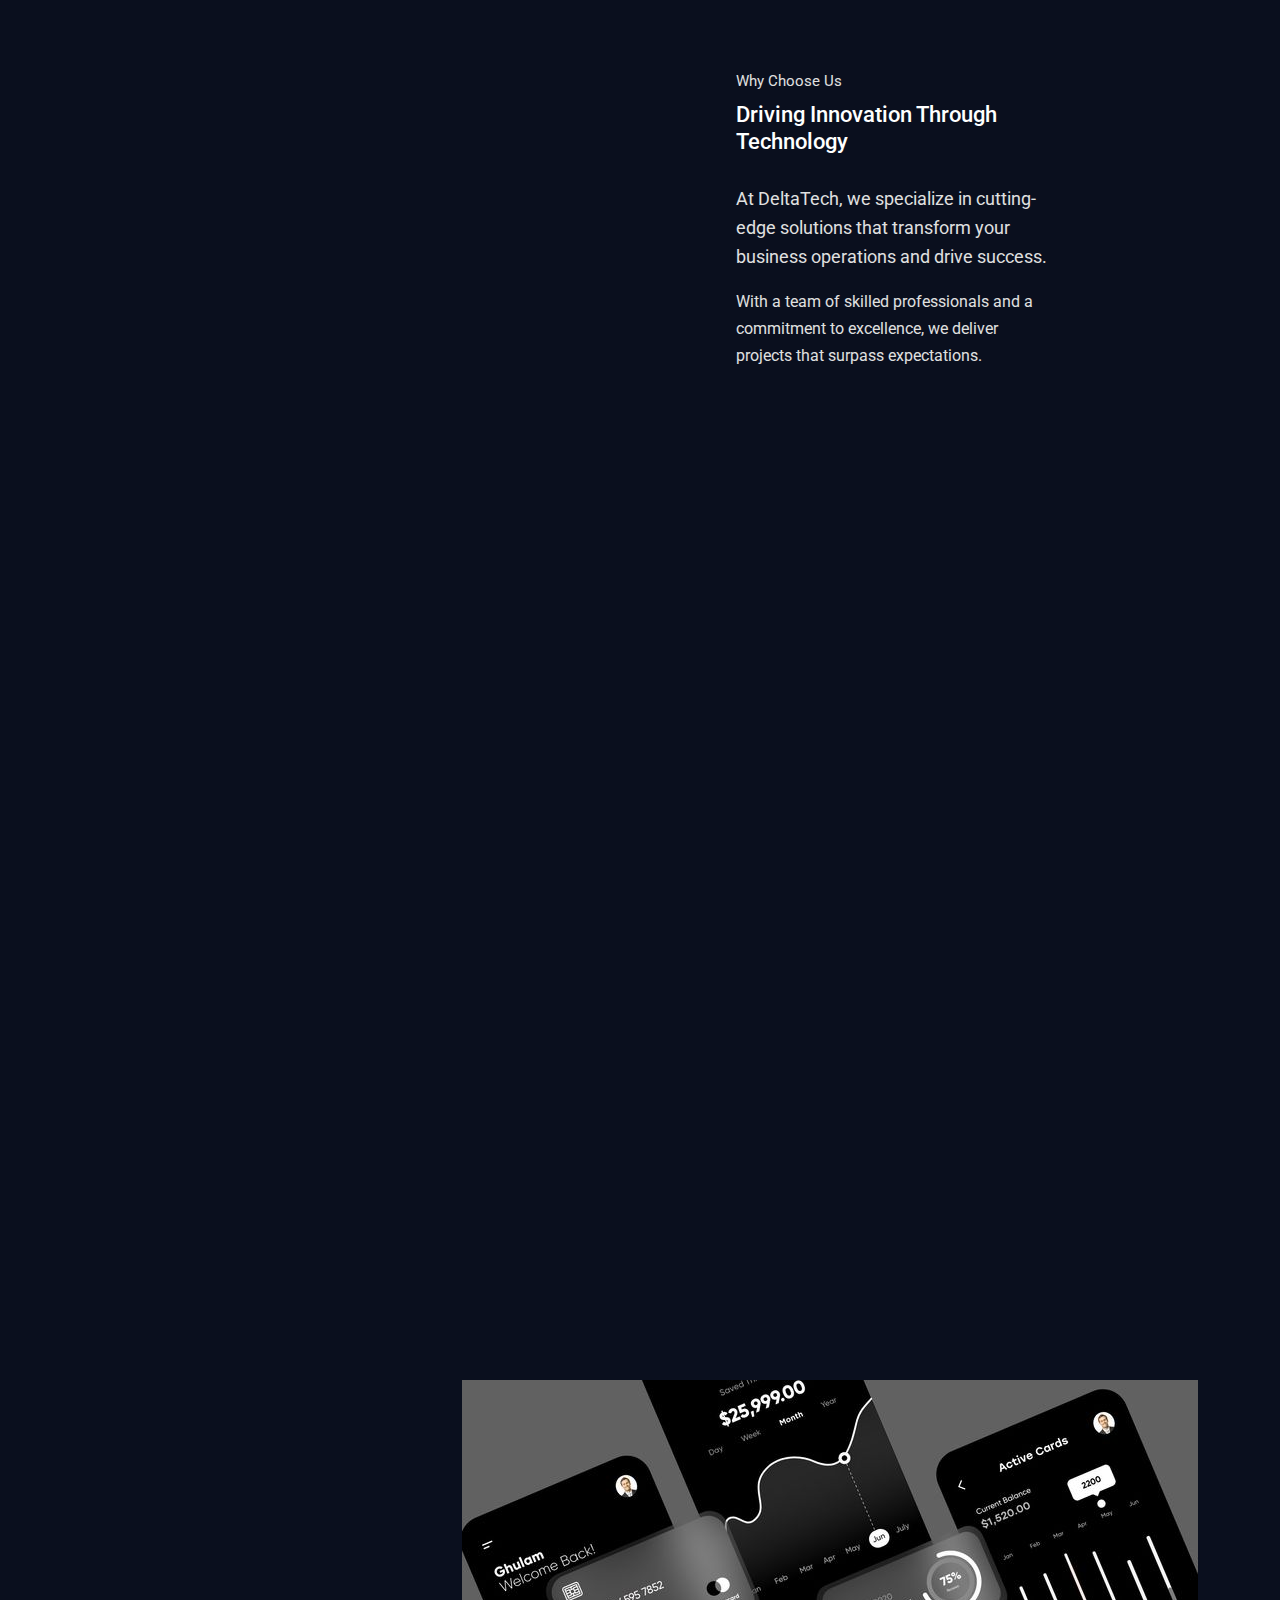
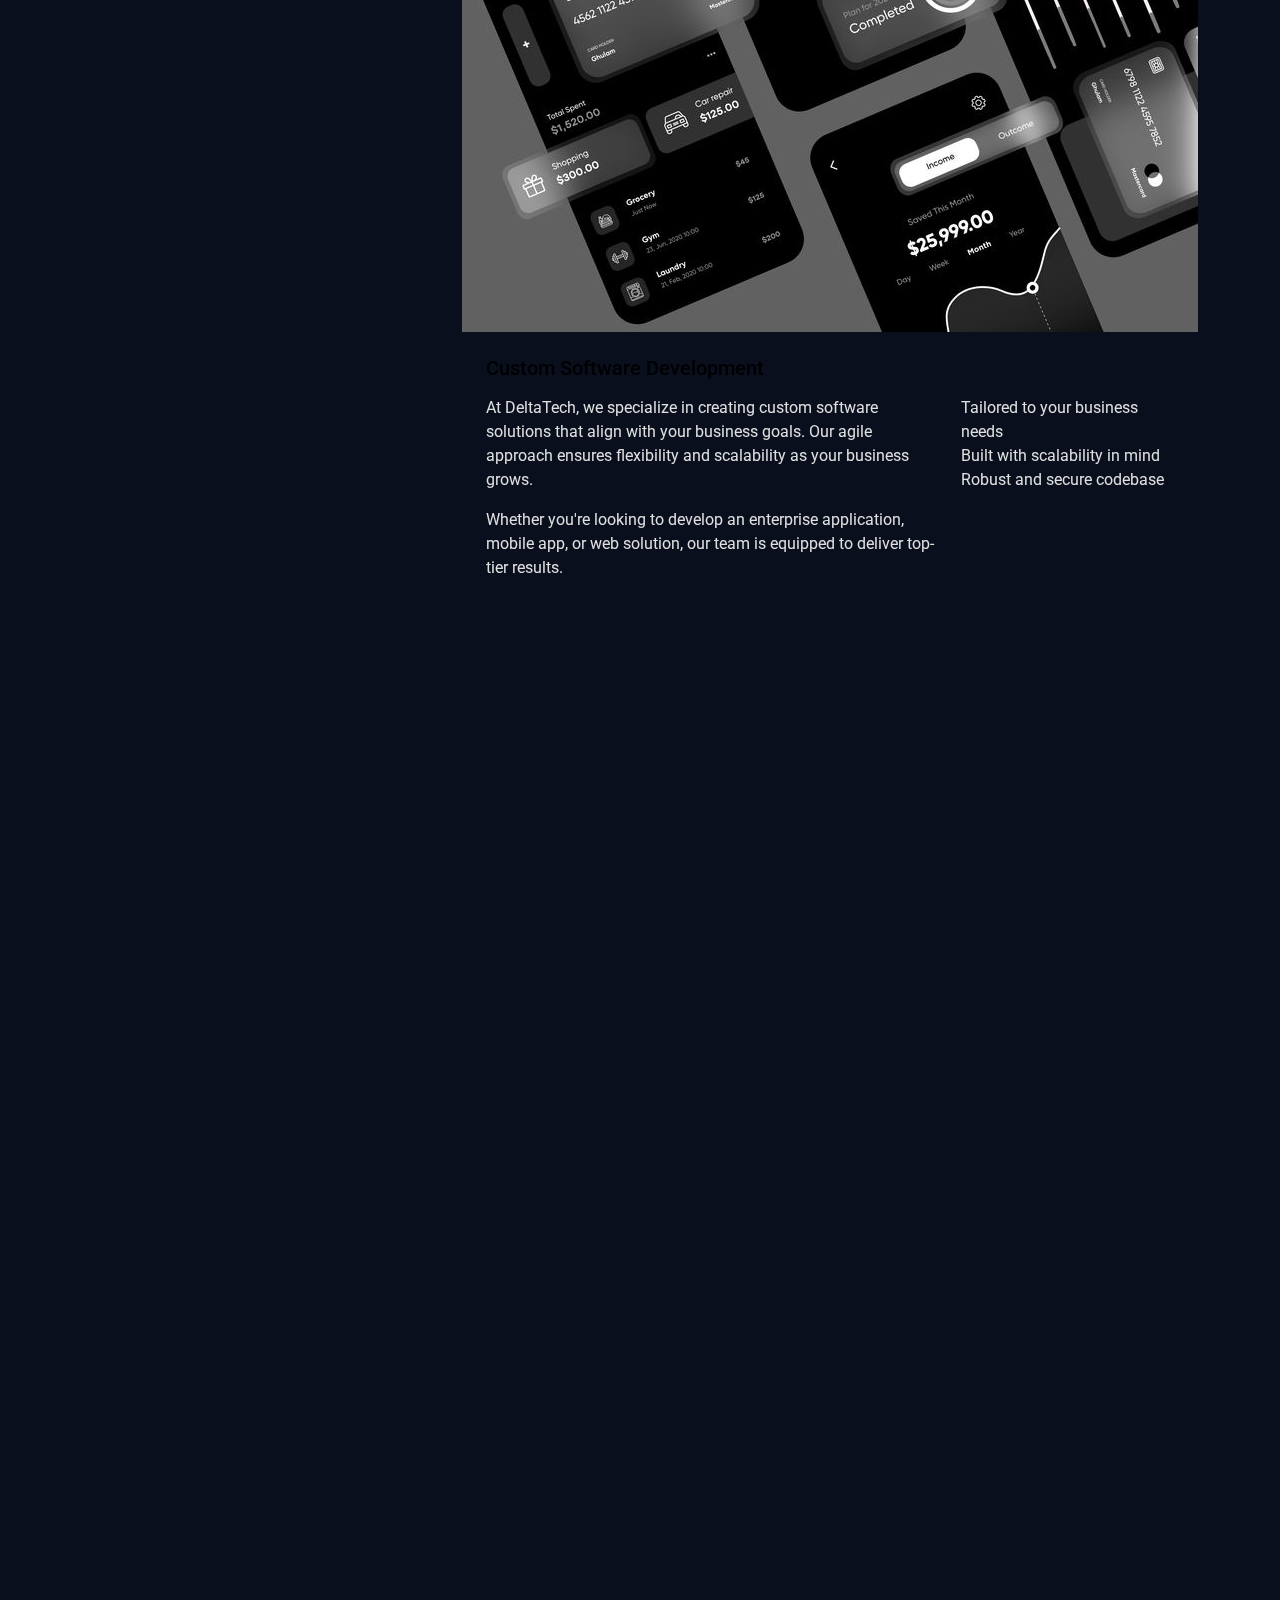
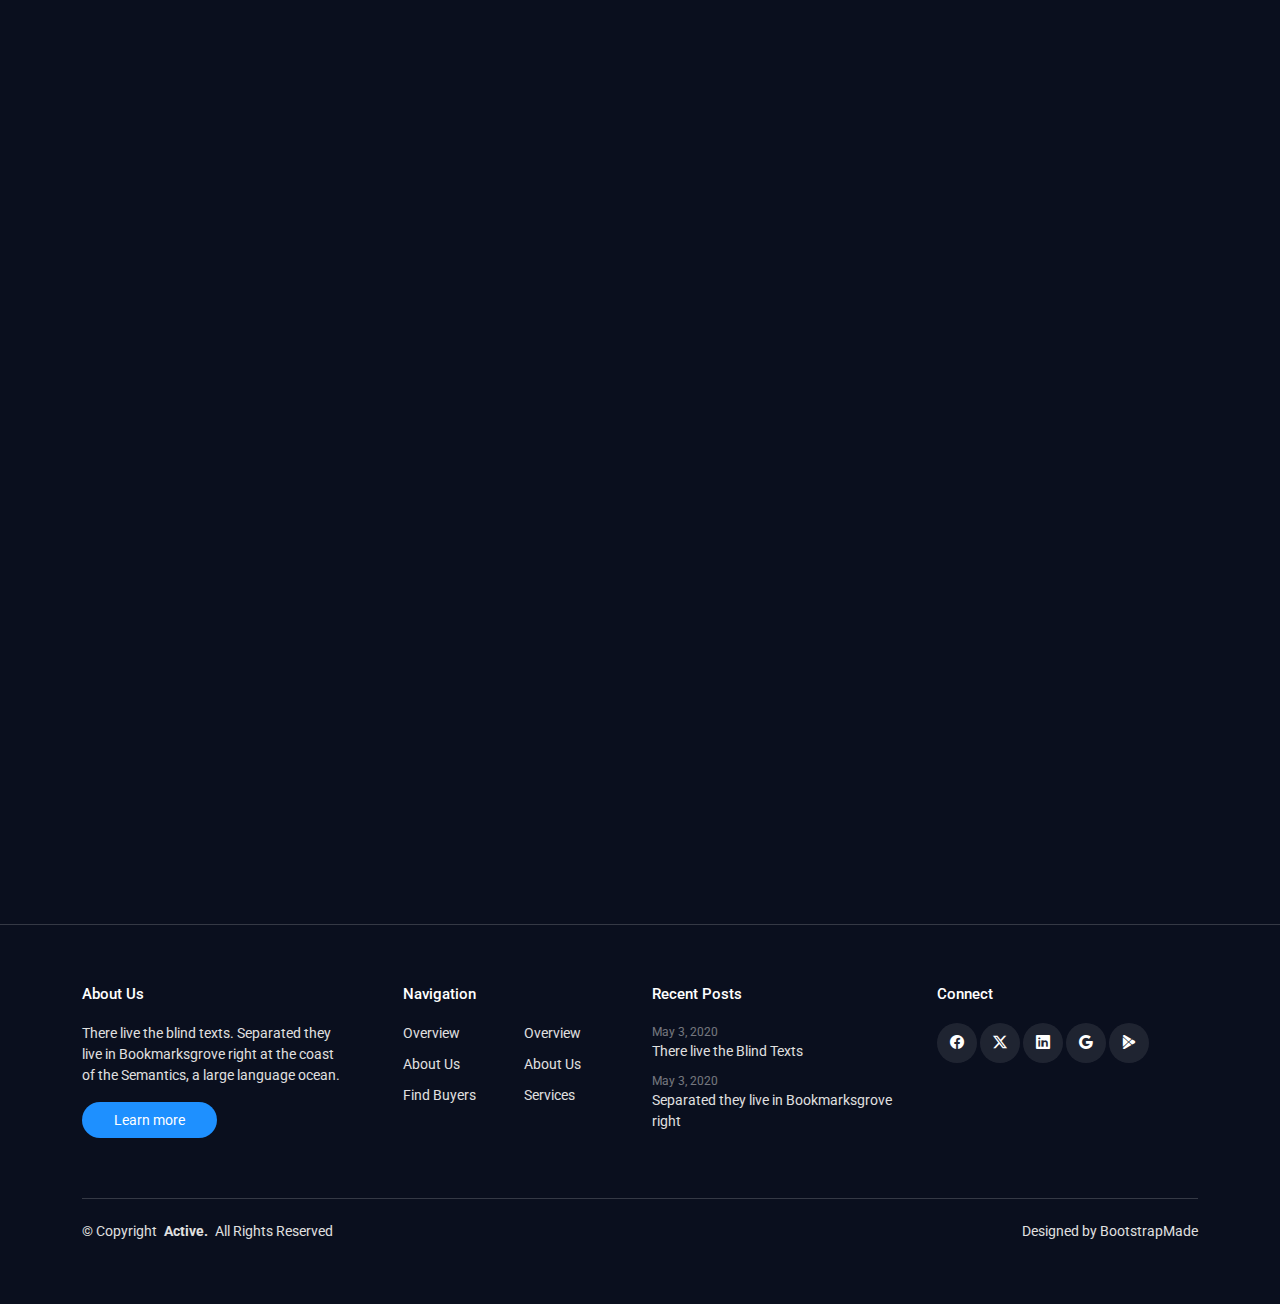
==== commit e00402fa: "changed something" ====
--- a/index.html
+++ b/index.html
@@ -44,7 +44,7 @@
       <a href="index.html" class="logo d-flex align-items-center">
         <!-- Uncomment the line below if you also wish to use an image logo -->
         <!-- <img src="assets/img/logo.png" alt=""> -->
-        <image class="sitename" src="/assets/img/WhatsApp_Image_2024-11-23_at_01.19.54_c399d956-removebg-preview.png" style="width: 120px; height: 120px;"></image>
+        <image class="sitename" src="/assets/img/WhatsApp_Image_2024-11-23_at_01.19.54_c399d956-removebg-preview.png" style="width: 50px; height: 50px;"></image>
 
       </a>
   
@@ -284,7 +284,7 @@
     <div class="row gy-4">
       <div class="col-md-6 col-lg-4">
         <div class="post-entry" data-aos="fade-up" data-aos-delay="100">
-          <a href="#" class="thumb d-block"><img src="assets/img/tech_innovation.jpg" alt="Image" class="img-fluid rounded"></a>
+          <a href="#" class="thumb d-block"><img src="assets/img/blog1.jpeg" alt="Image" class="img-fluid rounded"></a>
 
           <div class="post-content">
             <div class="meta">
@@ -311,7 +311,7 @@
 
       <div class="col-md-6 col-lg-4">
         <div class="post-entry" data-aos="fade-up" data-aos-delay="200">
-          <a href="#" class="thumb d-block"><img src="assets/img/digital_transformation.jpg" alt="Image" class="img-fluid rounded"></a>
+          <a href="#" class="thumb d-block"><img src="assets/img/blog2.jpg" alt="Image" class="img-fluid rounded"></a>
 
           <div class="post-content">
             <div class="meta">
@@ -338,7 +338,7 @@
 
       <div class="col-md-6 col-lg-4">
         <div class="post-entry" data-aos="fade-up" data-aos-delay="300">
-          <a href="#" class="thumb d-block"><img src="assets/img/tech_trends.jpg" alt="Image" class="img-fluid rounded"></a>
+          <a href="#" class="thumb d-block"><img src="assets/img/blog3.jpg" alt="Image" class="img-fluid rounded"></a>
 
           <div class="post-content">
             <div class="meta">
@@ -724,32 +724,8 @@
                 </blockquote>
               </div>
             </div>
-            <div class="swiper-slide">
-              <div class="testimonial mx-auto">
-                <figure class="img-wrap">
-                  <img src="assets/img/testimonials/testimonials-4.jpg" alt="Rachel Lee" class="img-fluid">
-                </figure>
-                <h3 class="name">Rachel Lee</h3>
-                <blockquote>
-                  <p>
-                    “As a small business, I needed a reliable platform for data analytics. Delta Tech not only provided that but also helped me scale my operations effortlessly.”
-                  </p>
-                </blockquote>
-              </div>
-            </div>
-            <div class="swiper-slide">
-              <div class="testimonial mx-auto">
-                <figure class="img-wrap">
-                  <img src="assets/img/testimonials/testimonials-5.jpg" alt="Jordan Smith" class="img-fluid">
-                </figure>
-                <h3 class="name">Jordan Smith</h3>
-                <blockquote>
-                  <p>
-                    “Delta Tech’s enterprise solutions are unparalleled. The custom integrations saved us countless hours and helped streamline our business operations.”
-                  </p>
-                </blockquote>
-              </div>
-            </div>
+            
+           
           </div>
           <div class="swiper-pagination"></div>
         </div>
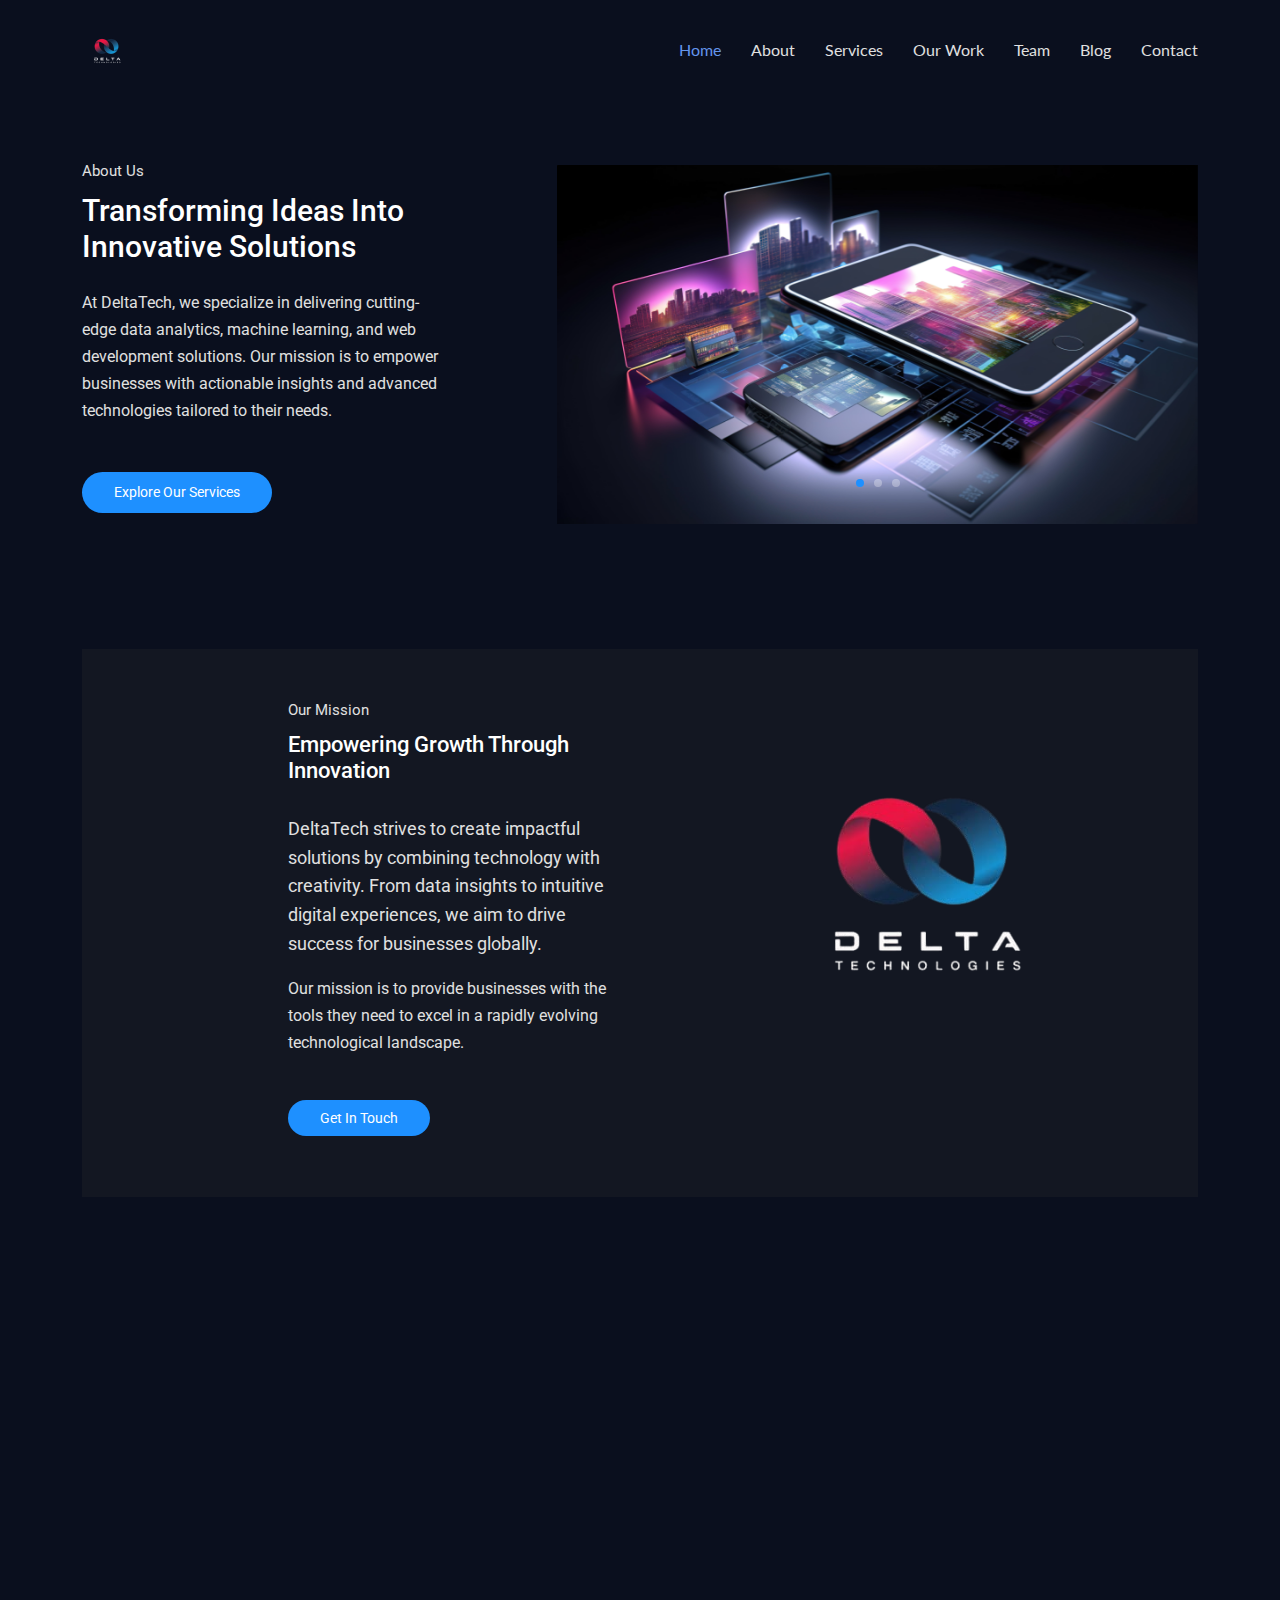
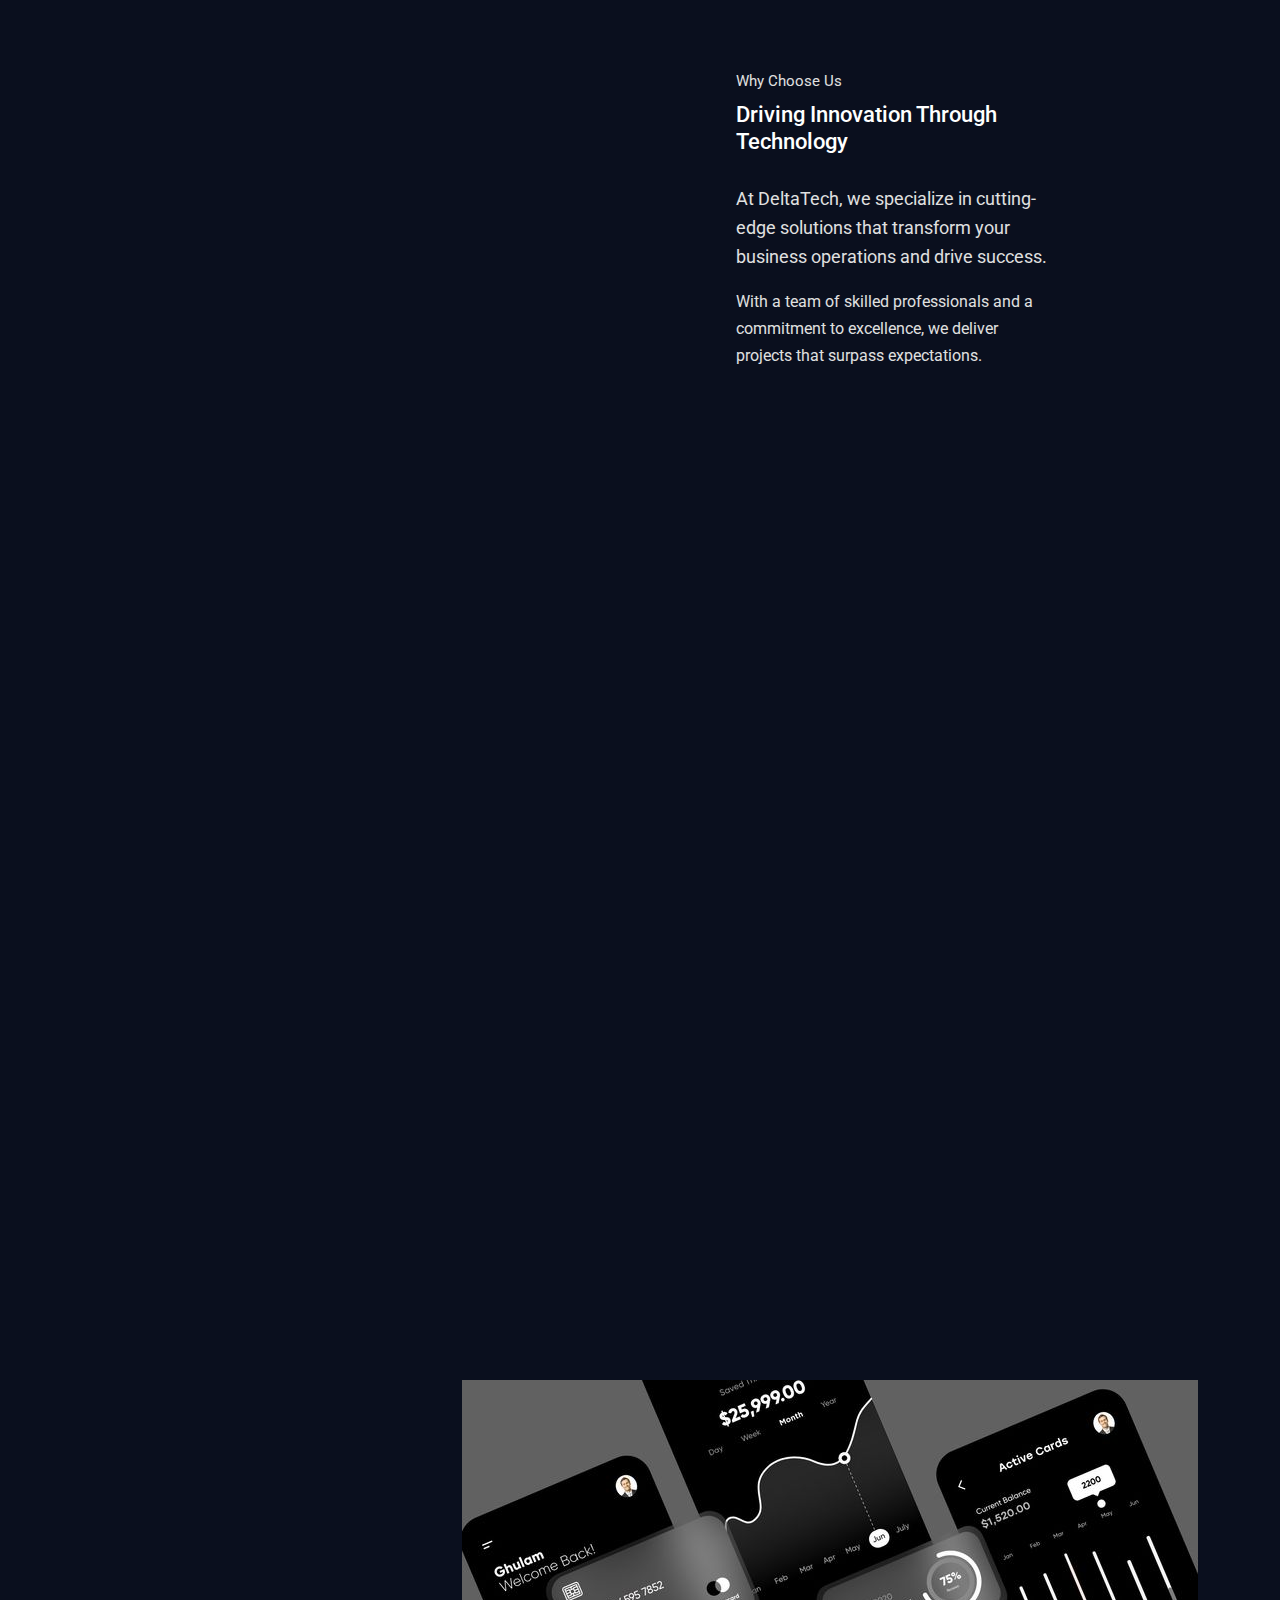
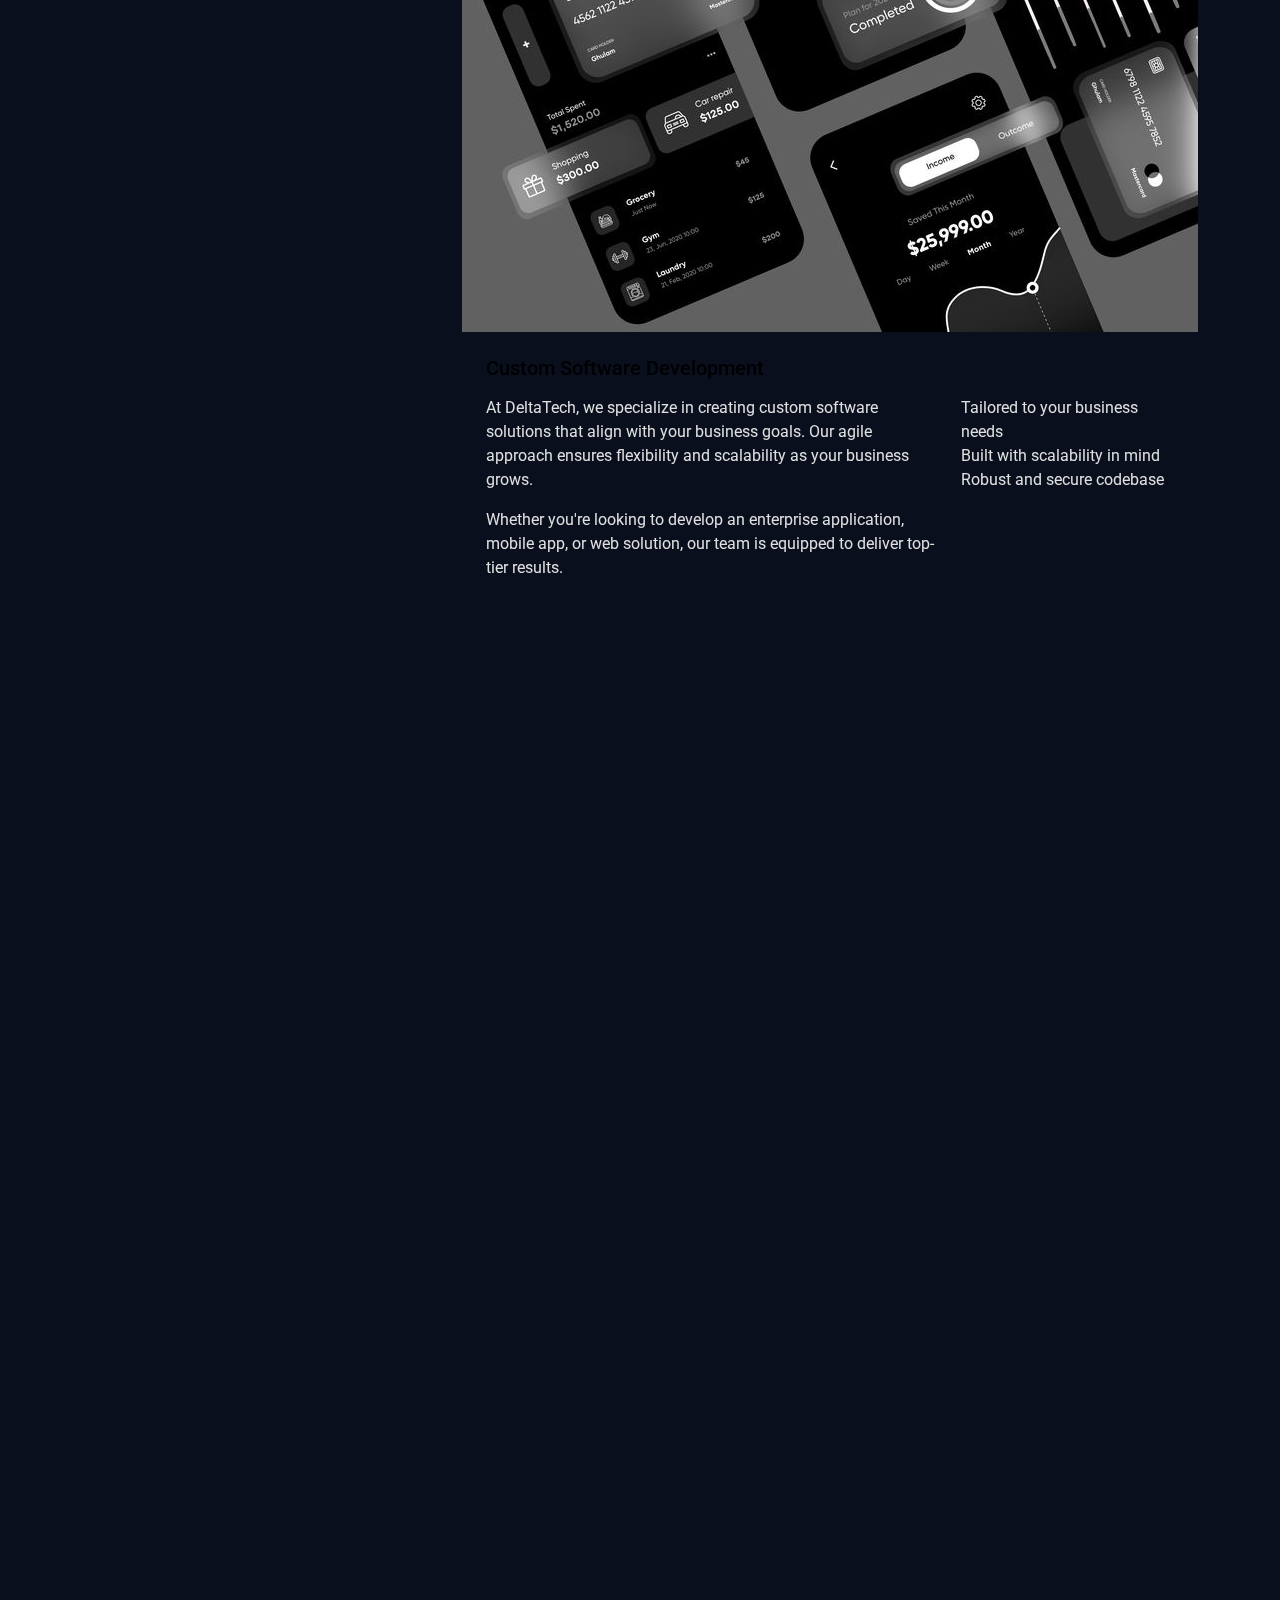
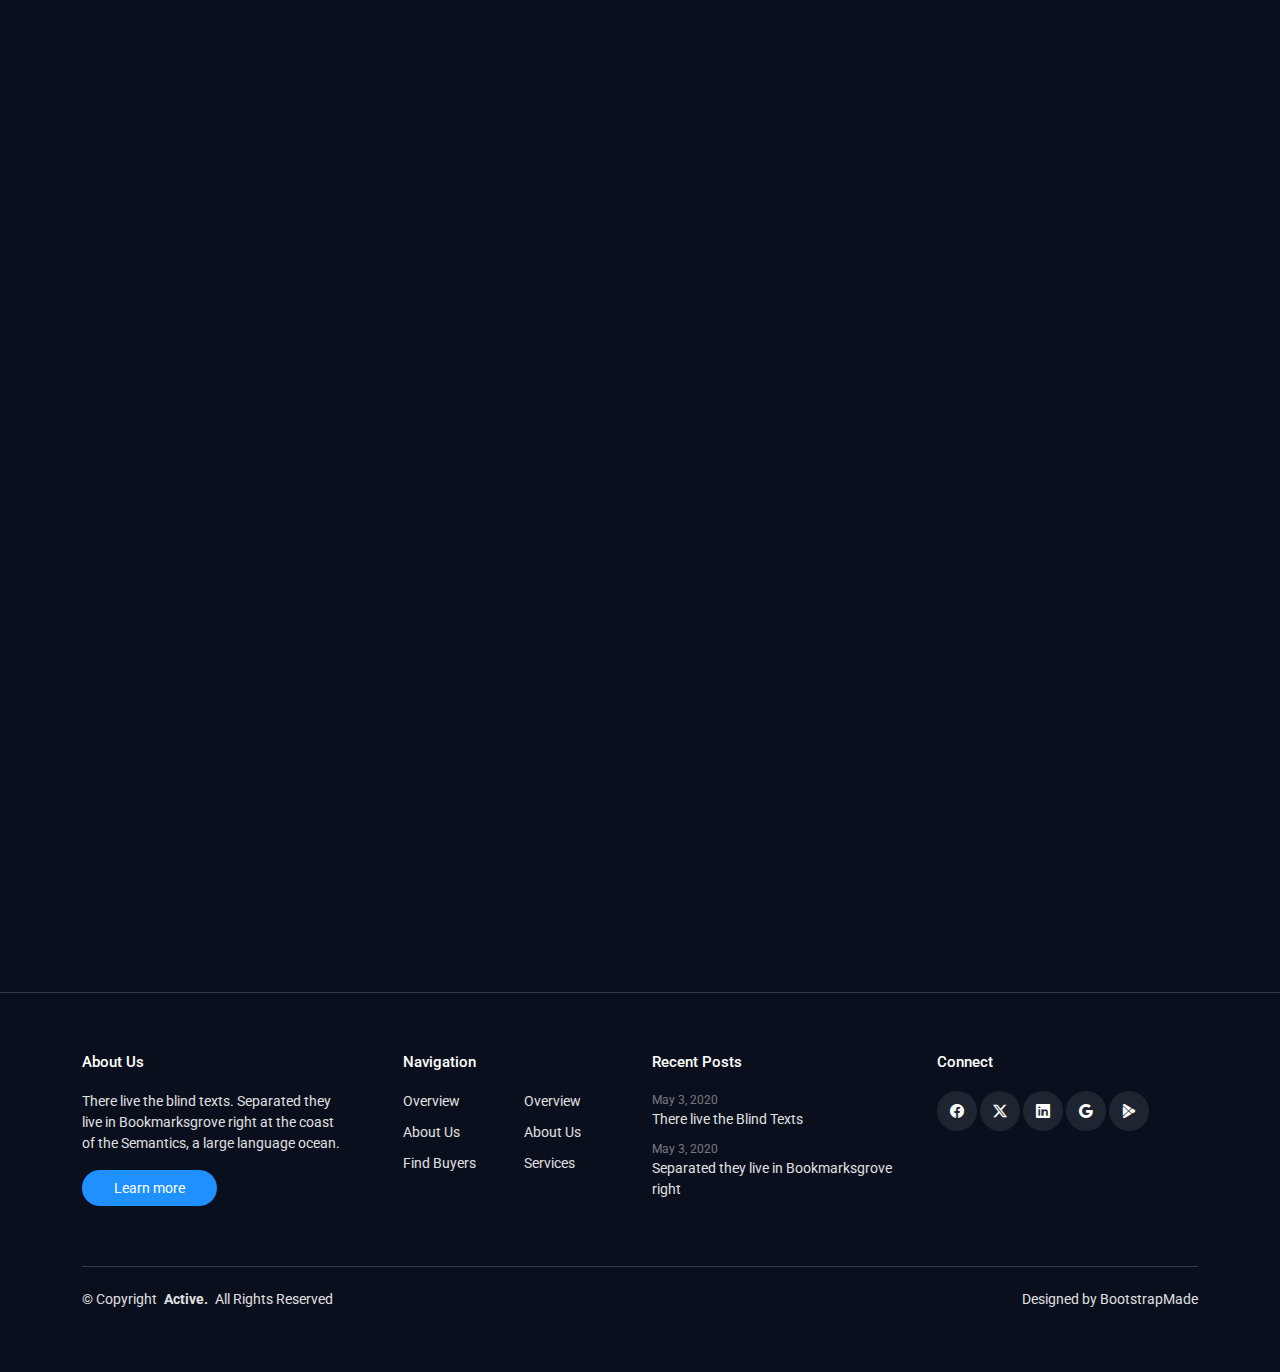
==== commit eaa7a9b3: "changed something" ====
--- a/index.html
+++ b/index.html
@@ -2,9 +2,21 @@
 <html lang="en">
 
 <head>
+  <!-- Google tag (gtag.js) -->
+<script async src="https://www.googletagmanager.com/gtag/js?id=G-LTEL77EQKN"></script>
+<script>
+  window.dataLayer = window.dataLayer || [];
+  function gtag(){dataLayer.push(arguments);}
+  gtag('js', new Date());
+
+  gtag('config', 'G-LTEL77EQKN');
+</script>
+  
+    <meta charset="utf-8" />
+    <meta content="width=device-width, initial-scale=1.0" name="viewport" />
   <meta charset="utf-8">
   <meta content="width=device-width, initial-scale=1.0" name="viewport">
-  <title>Index - Active Bootstrap Template</title>
+  <title>Delta tech</title>
   <meta name="description" content="">
   <meta name="keywords" content="">
 
@@ -579,8 +591,9 @@
 
   <!-- Section Title -->
   <div class="container section-title" data-aos="fade-up">
-    <p>Our Plans</p>
-    <h2>Pricing Table</h2>
+    <p>Our Services</p>
+    <h2>Custom Pricing Plans</h2>
+    <p>We offer customized pricing based on the scope and complexity of your project. Our team works with you to define the best plan to meet your needs.</p>
   </div><!-- End Section Title -->
 
   <div class="container">
@@ -589,17 +602,17 @@
 
       <div class="col-lg-4 col-md-6" data-aos="fade-up" data-aos-delay="100">
         <div class="pricing-item">
-          <h3>Basic</h3>
-          <h4><sup>$</sup>0<span> / month</span></h4>
+          <h3>Basic Project</h3>
+          <h4><sup>$</sup>500<span> / project</span></h4>
           <ul>
-            <li>Access to core website application features</li>
-            <li>Email support</li>
-            <li>Limited to 1 user</li>
-            <li class="na">API access</li>
-            <li class="na">Premium business data analytics</li>
+            <li>Simple project with basic features</li>
+            <li>Basic consultation and planning</li>
+            <li>Standard development timeline</li>
+            <li>Limited revisions</li>
+            <li>Email support during development</li>
           </ul>
           <div class="btn-wrap">
-            <a href="#" class="btn-buy">Start Free</a>
+            <a href="#" class="btn-buy">Request a Quote</a>
           </div>
         </div>
       </div><!-- End Pricing Item -->
@@ -607,14 +620,15 @@
       <div class="col-lg-4 col-md-6" data-aos="fade-up" data-aos-delay="200">
         <div class="pricing-item recommended">
           <span class="recommended-badge">Recommended</span>
-          <h3>Business</h3>
-          <h4><sup>$</sup>19<span> / month</span></h4>
+          <h3>Advanced Project</h3>
+          <h4><sup>$</sup>1500<span> / project</span></h4>
           <ul>
-            <li>All Basic features</li>
+            <li>Includes additional advanced features</li>
+            <li>Detailed project planning and consulting</li>
+            <li>Flexible development timeline</li>
+            <li>Up to 3 rounds of revisions</li>
             <li>Priority email support</li>
-            <li>Up to 5 users</li>
-            <li>API access</li>
-            <li class="na">Custom integrations for website applications</li>
+            <li>Post-launch support</li>
           </ul>
           <div class="btn-wrap">
             <a href="#" class="btn-buy">Get Started</a>
@@ -624,17 +638,18 @@
 
       <div class="col-lg-4 col-md-6" data-aos="fade-up" data-aos-delay="300">
         <div class="pricing-item">
-          <h3>Enterprise</h3>
-          <h4><sup>$</sup>49<span> / month</span></h4>
+          <h3>Enterprise Project</h3>
+          <h4><sup>$</sup>5000<span> / project</span></h4>
           <ul>
-            <li>All Business features</li>
+            <li>Complex and large-scale project</li>
+            <li>Comprehensive project planning and consultation</li>
+            <li>Flexible, extended development timeline</li>
+            <li>Unlimited revisions</li>
             <li>24/7 premium support</li>
-            <li>Unlimited users</li>
-            <li>Advanced business data analytics and reporting</li>
-            <li>Custom integrations for website applications</li>
+            <li>Post-launch monitoring and maintenance</li>
           </ul>
           <div class="btn-wrap">
-            <a href="#" class="btn-buy">Buy Now</a>
+            <a href="#" class="btn-buy">Request a Consultation</a>
           </div>
         </div>
       </div><!-- End Pricing Item -->
@@ -644,6 +659,7 @@
   </div>
 
 </section><!-- /Pricing Section -->
+
 <!-- Faq Section -->
 
 
--- a/assets/css/main.css
+++ b/assets/css/main.css
@@ -1609,10 +1609,14 @@
 
 .team .team .pic {
   margin-bottom: 30px;
+
 }
 
 .team .team .pic img {
   border-radius: 4px;
+  width: 400px;
+  height: 400px;
+  object-fit: cover; /* Ensures proportional scaling within the defined size */
 }
 
 .team .team .position {
